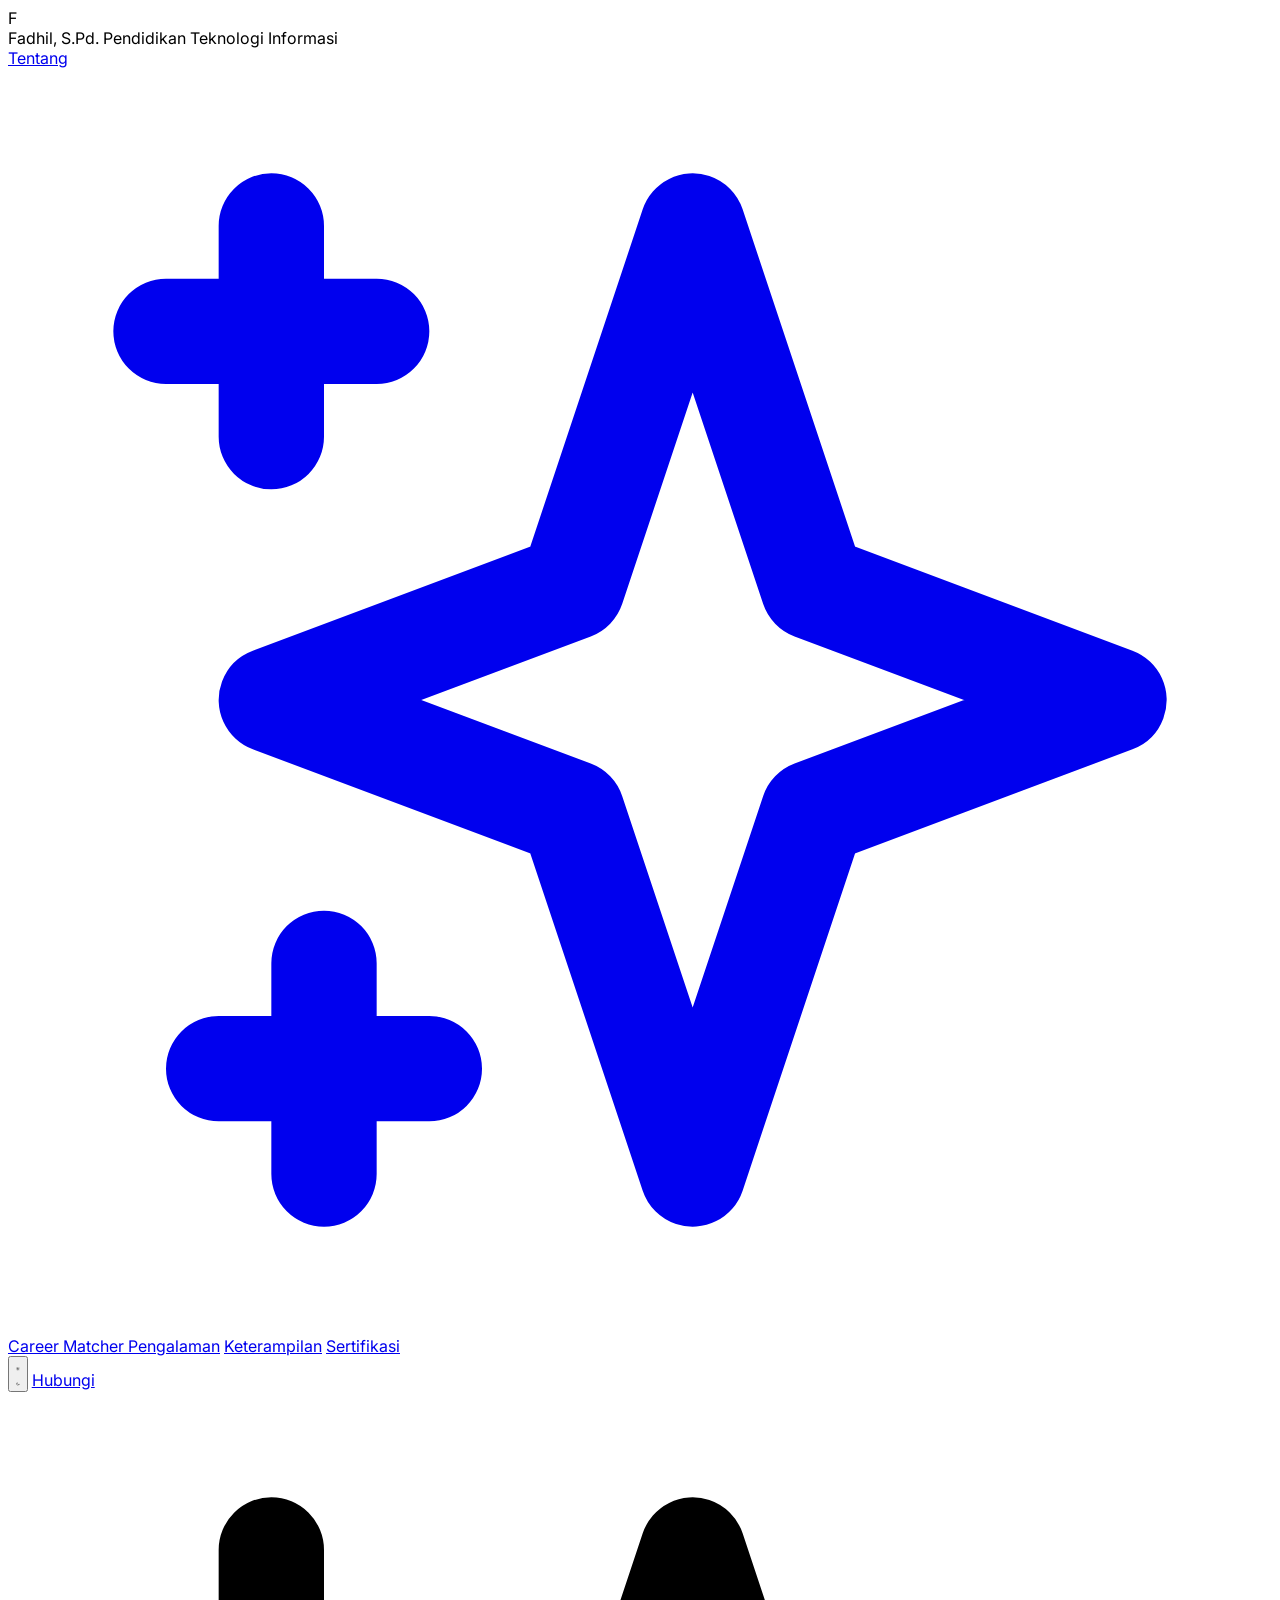
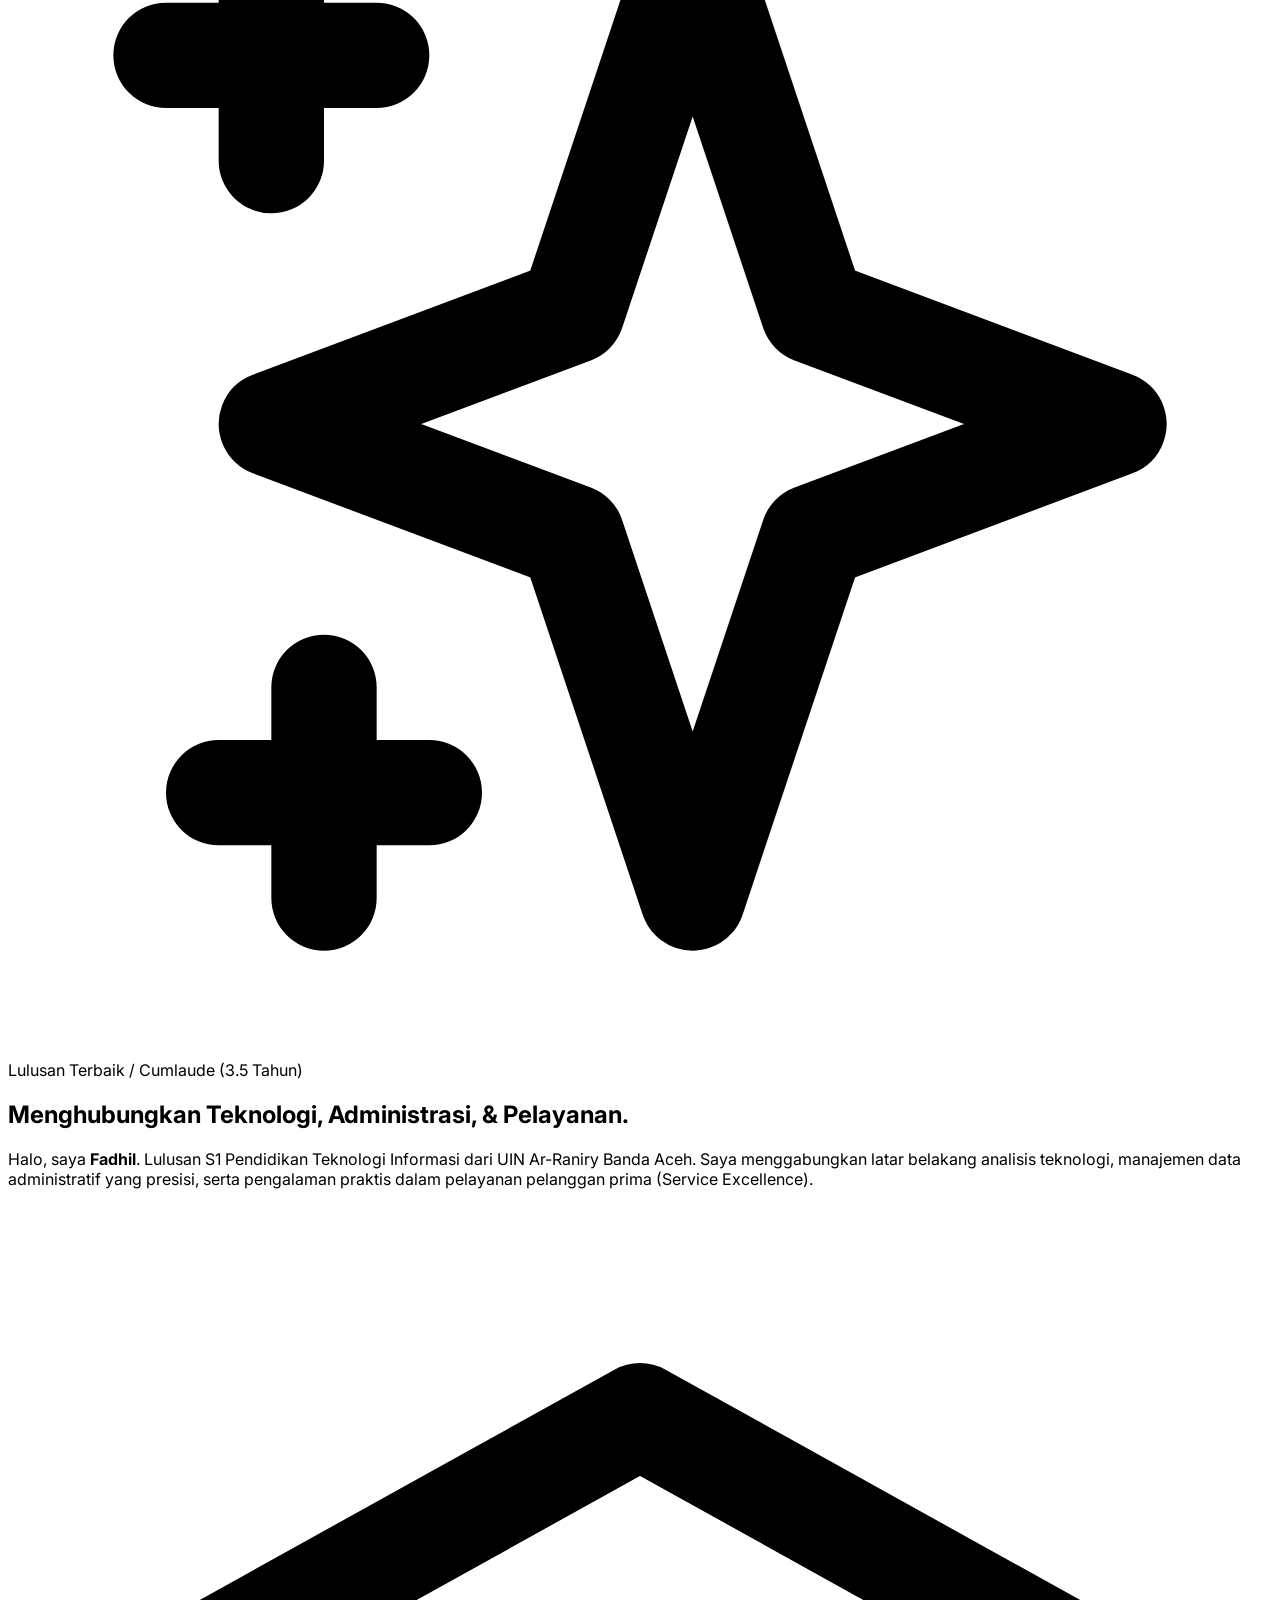
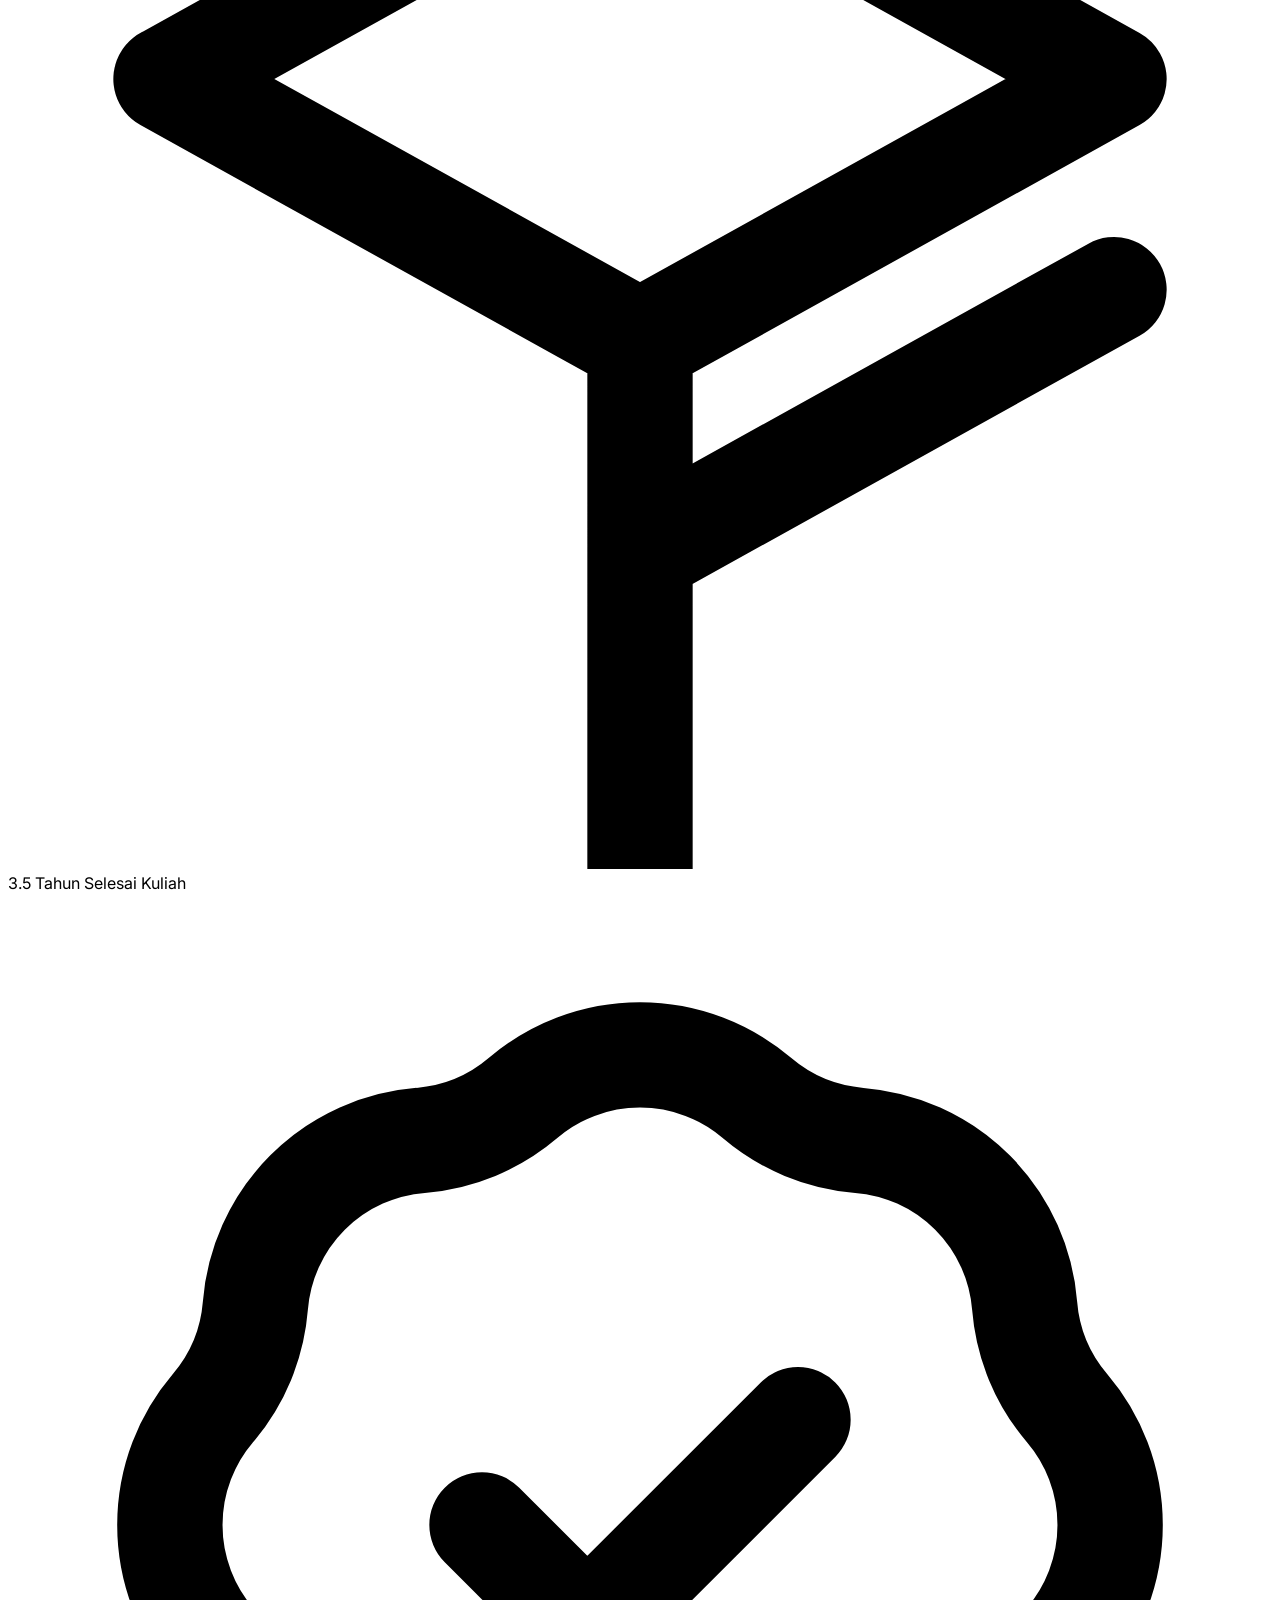
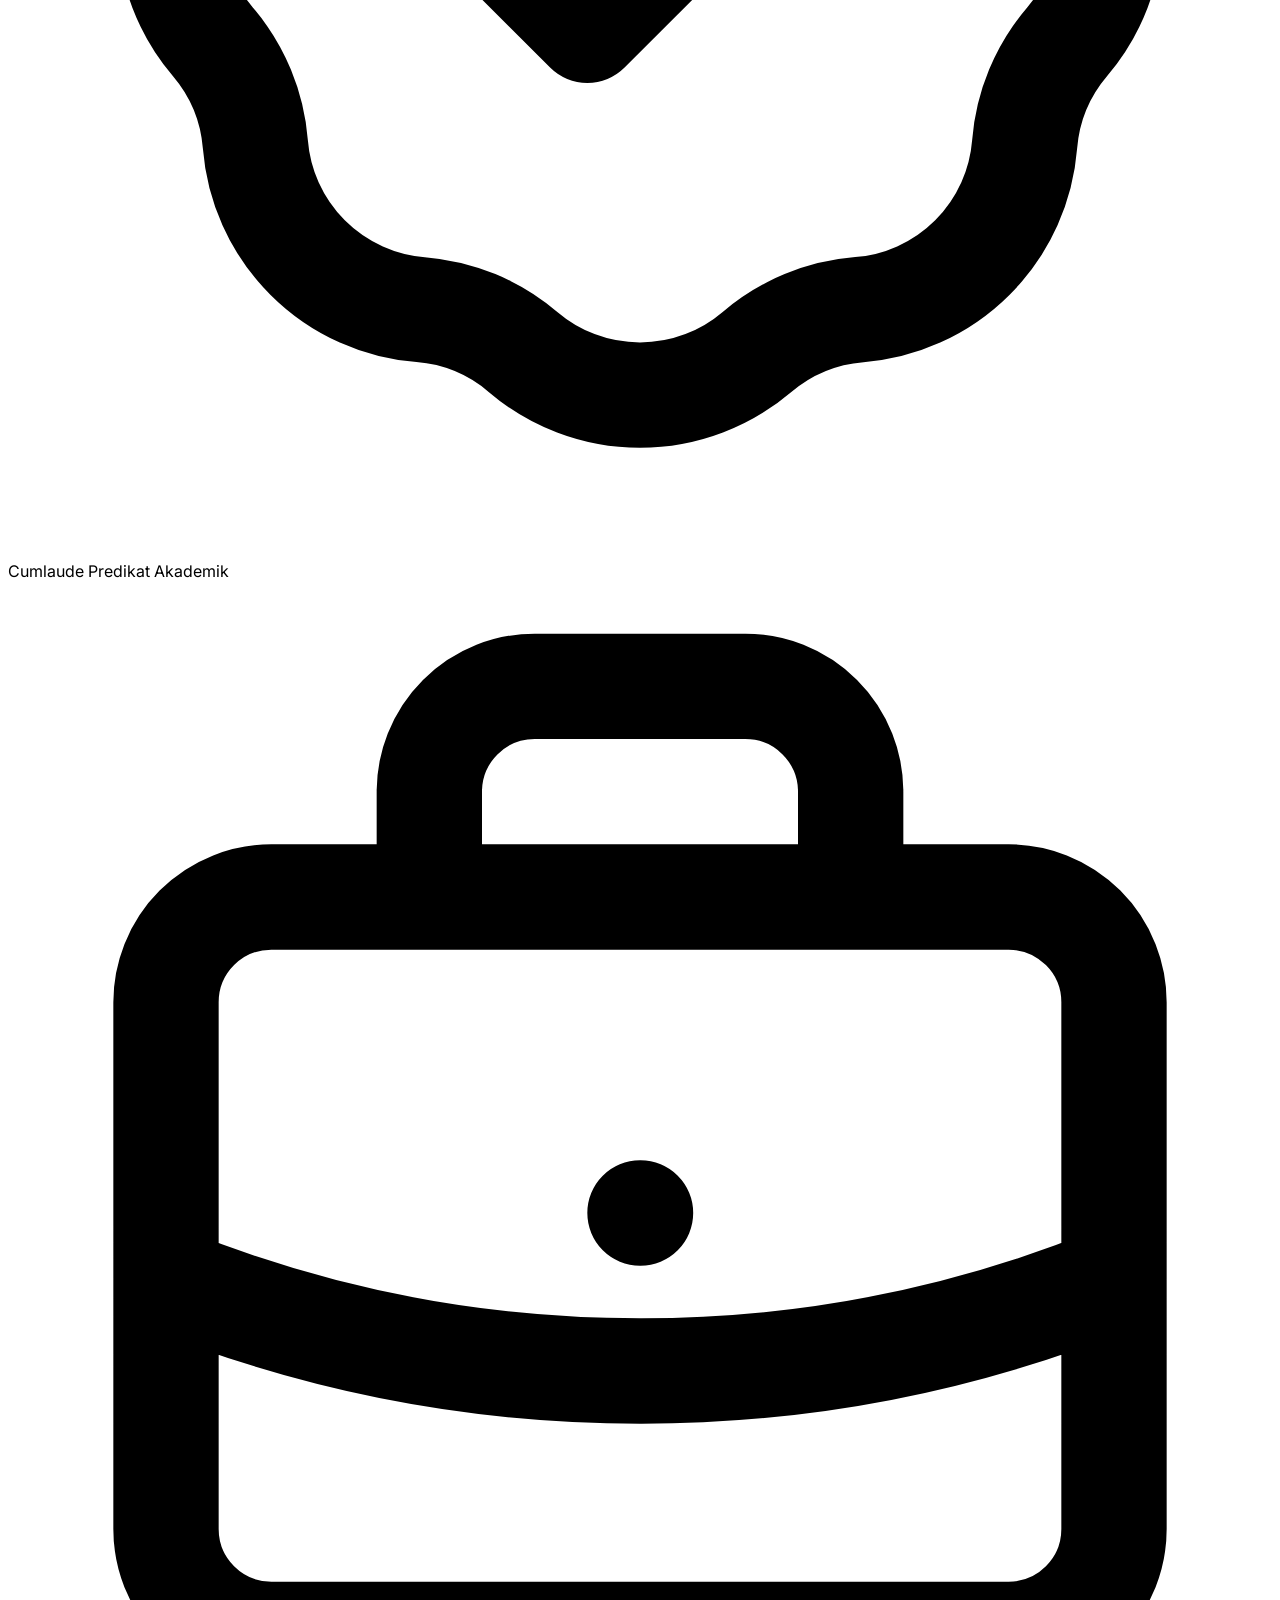
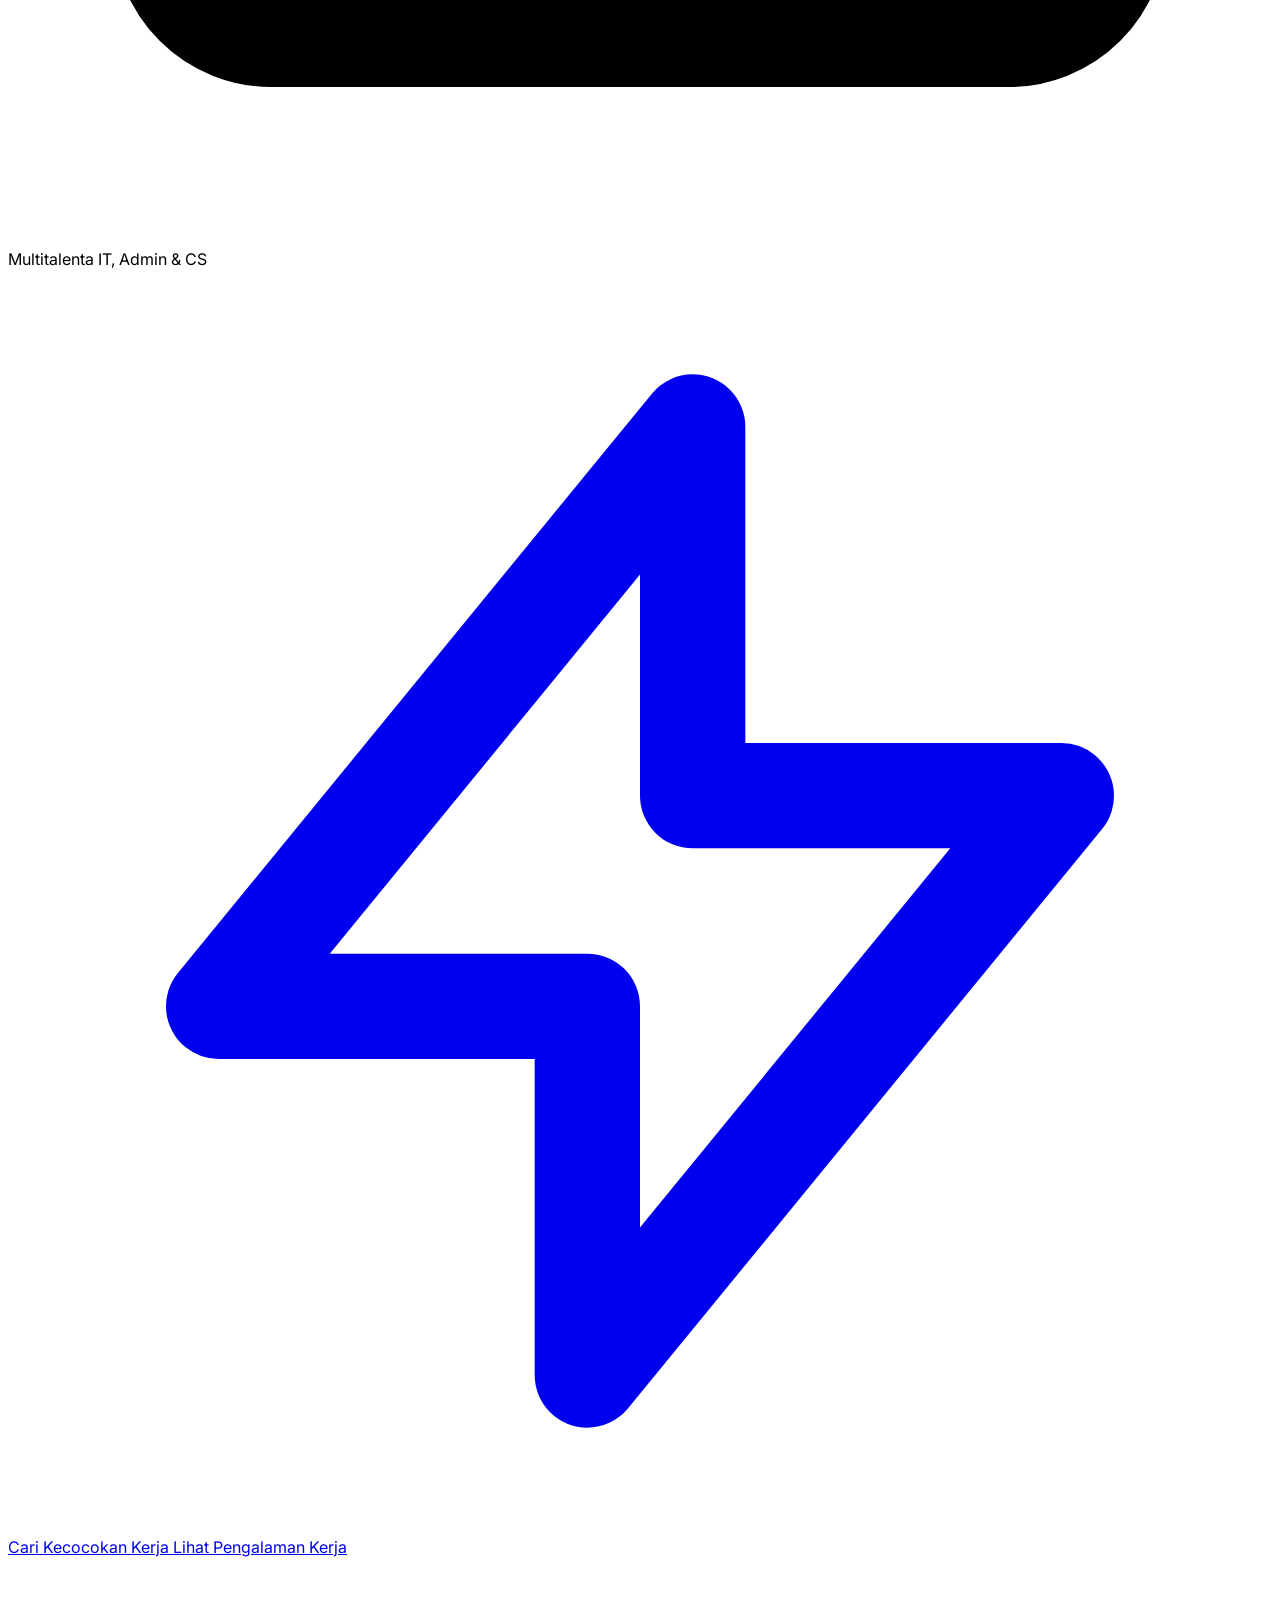
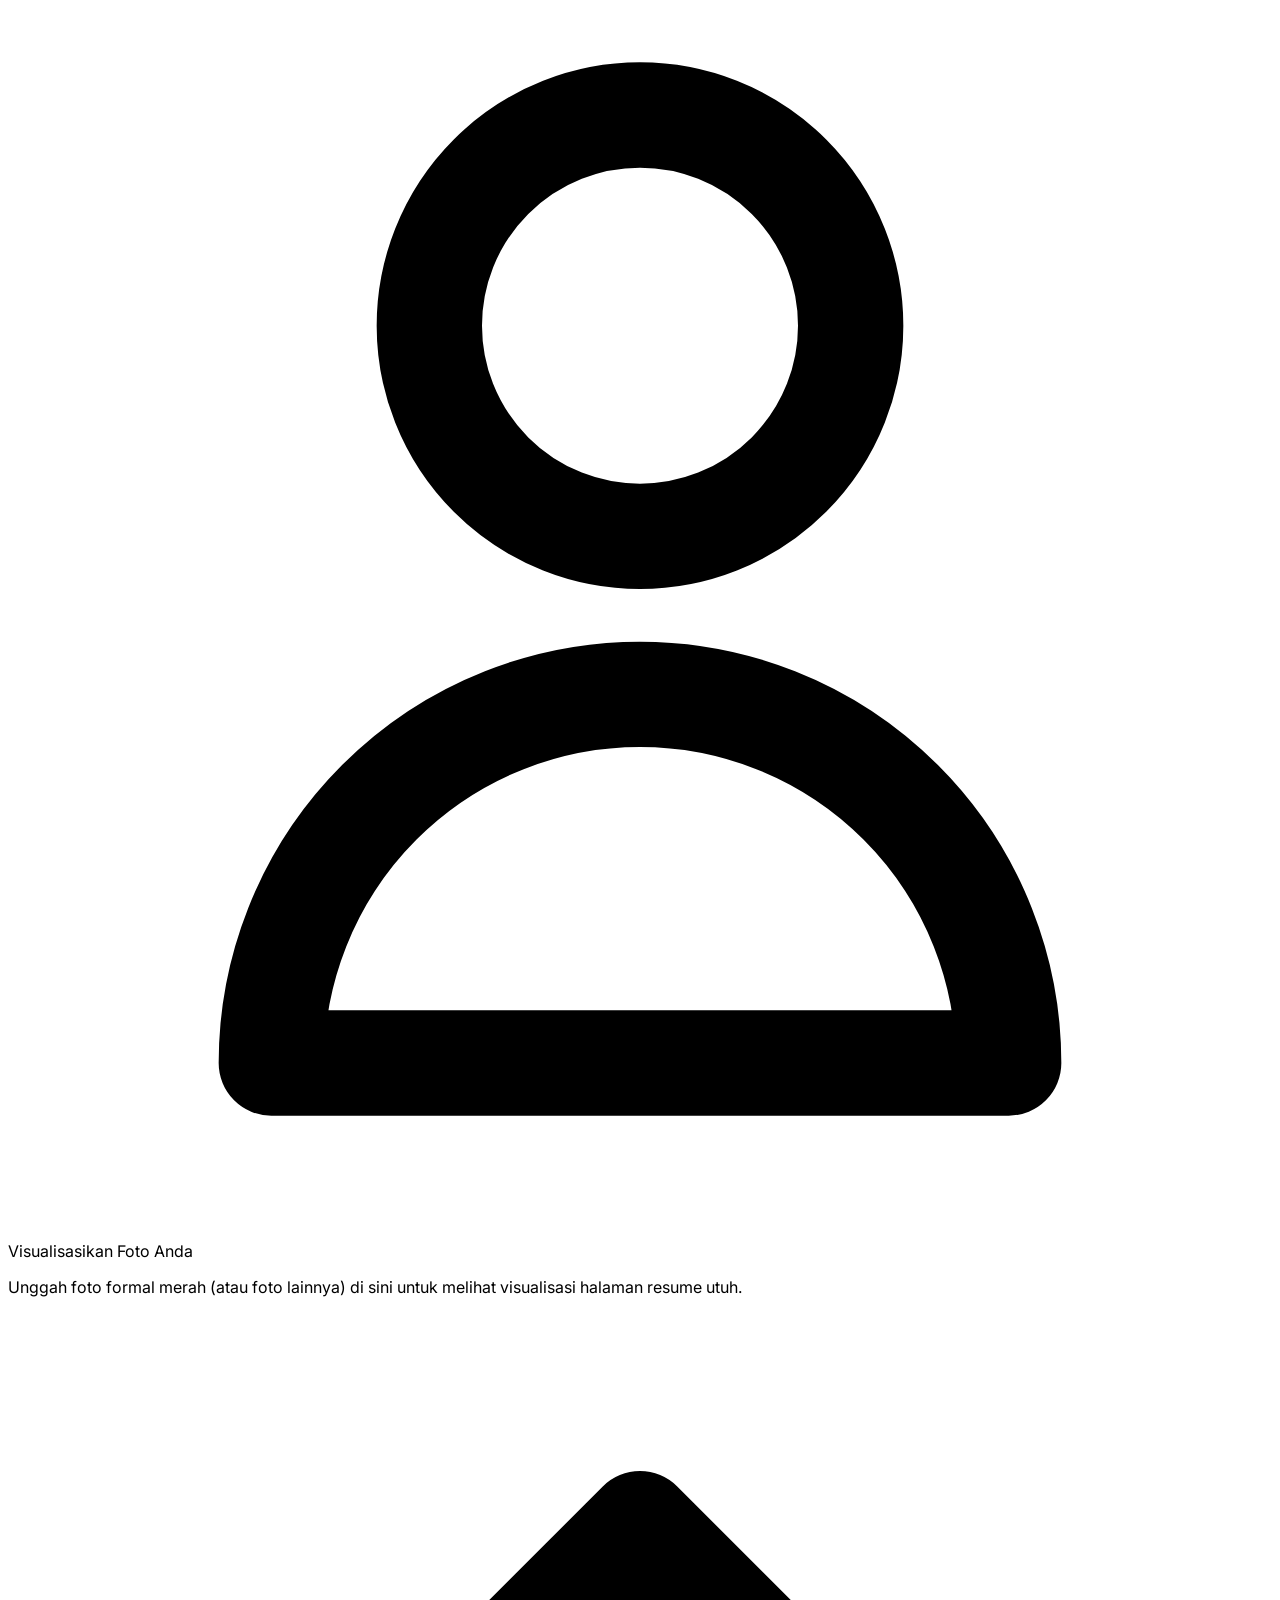
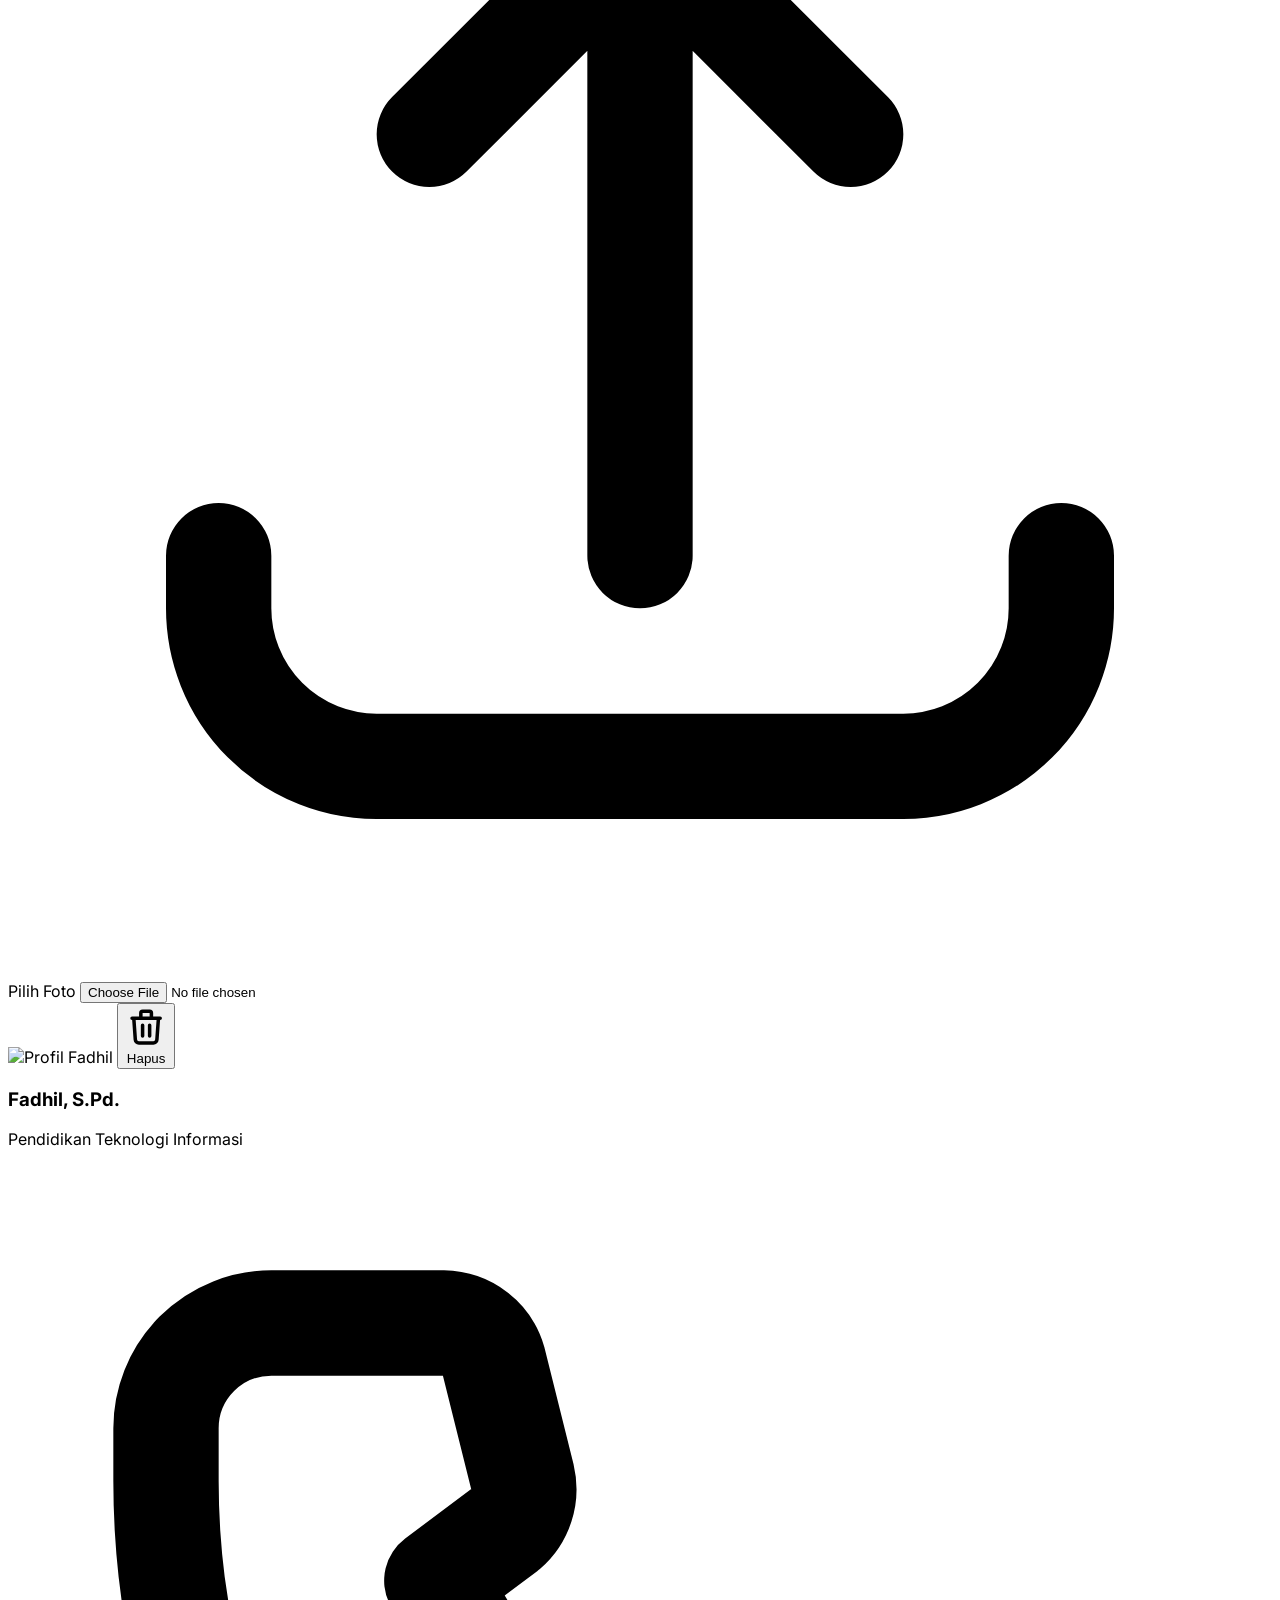
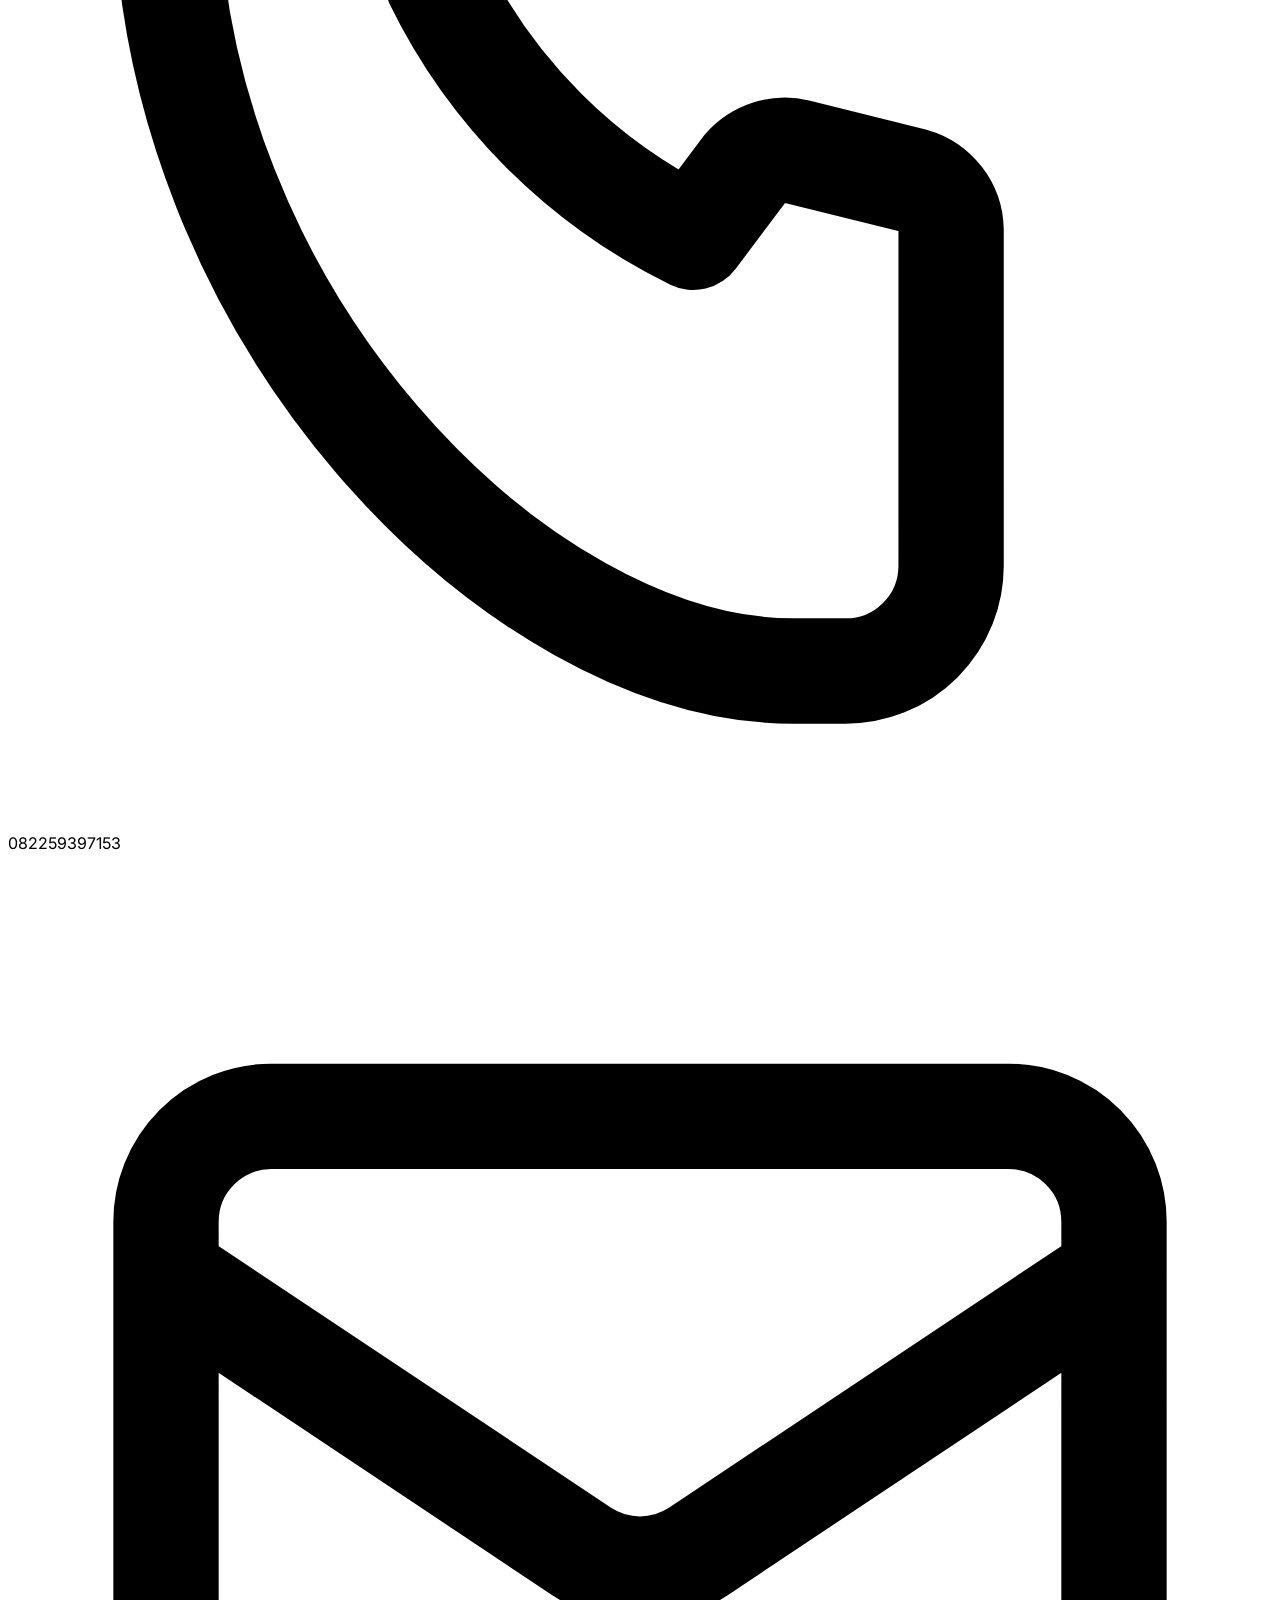
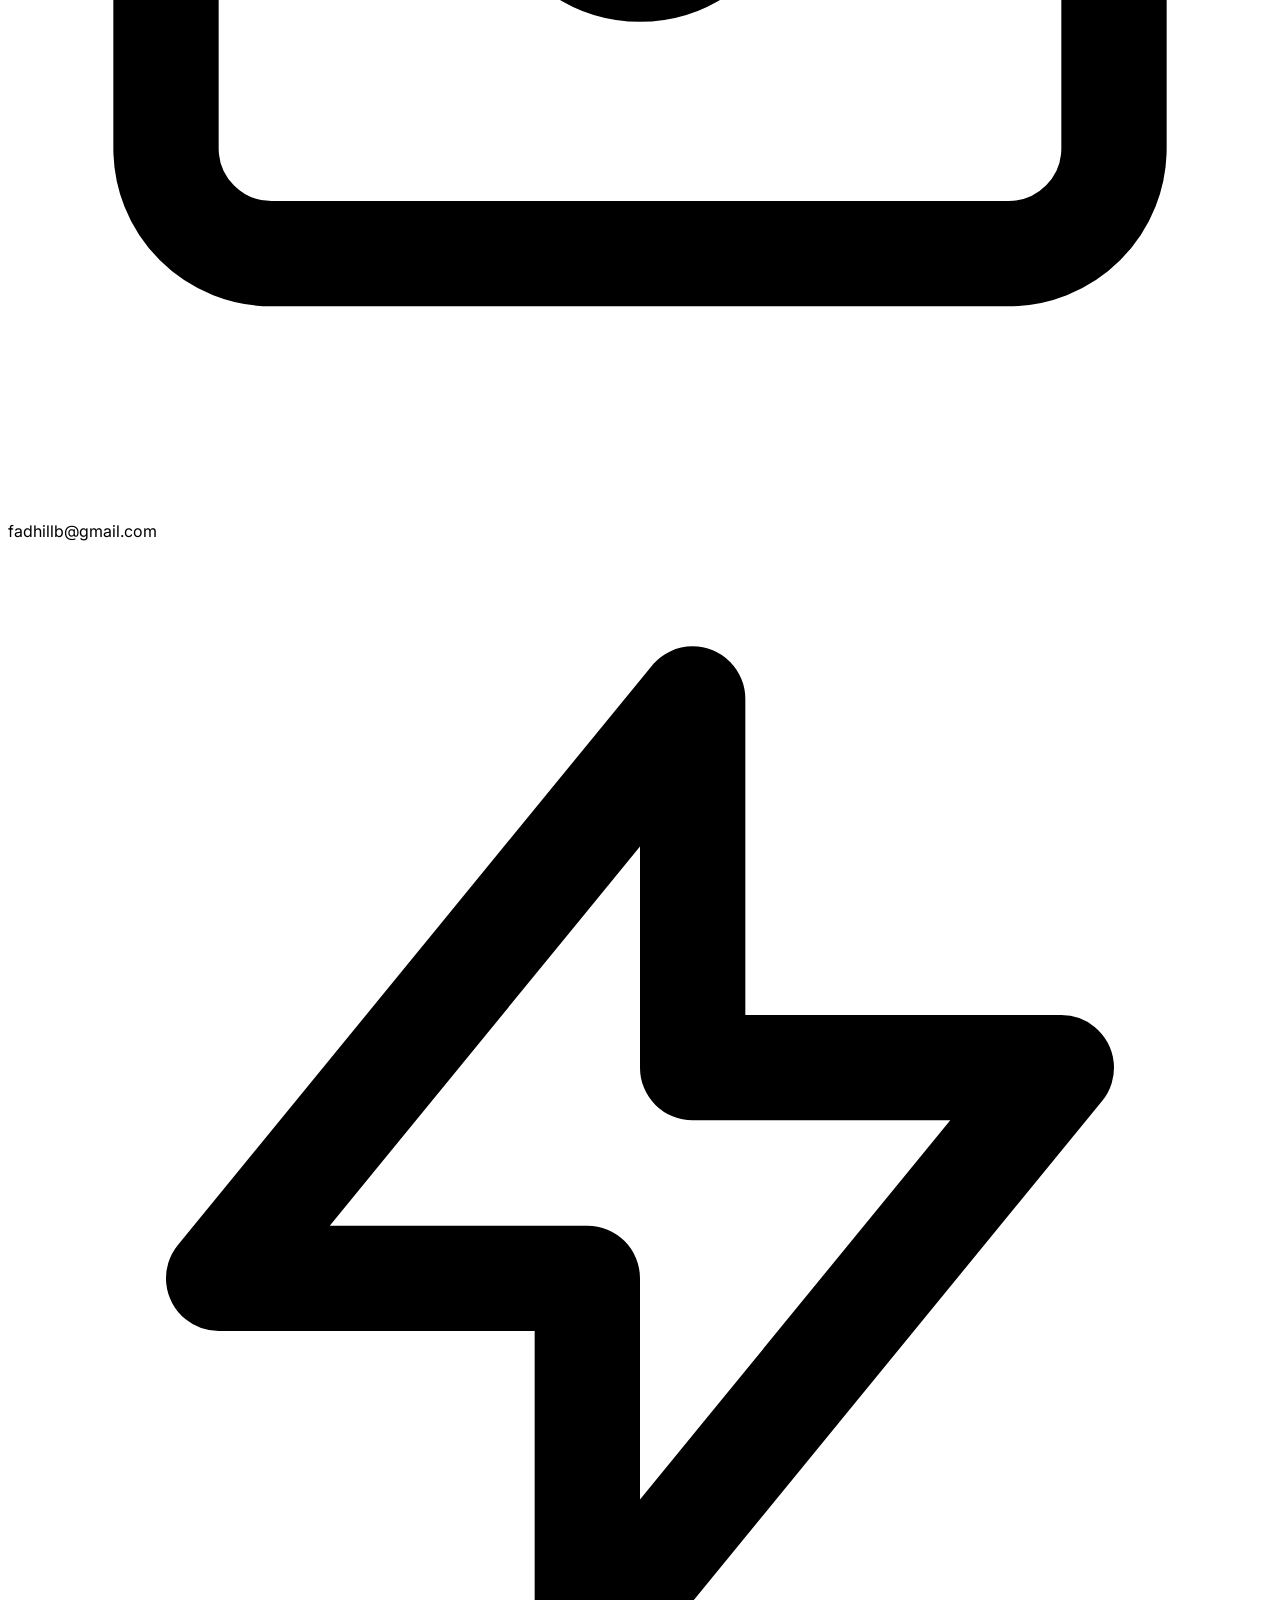
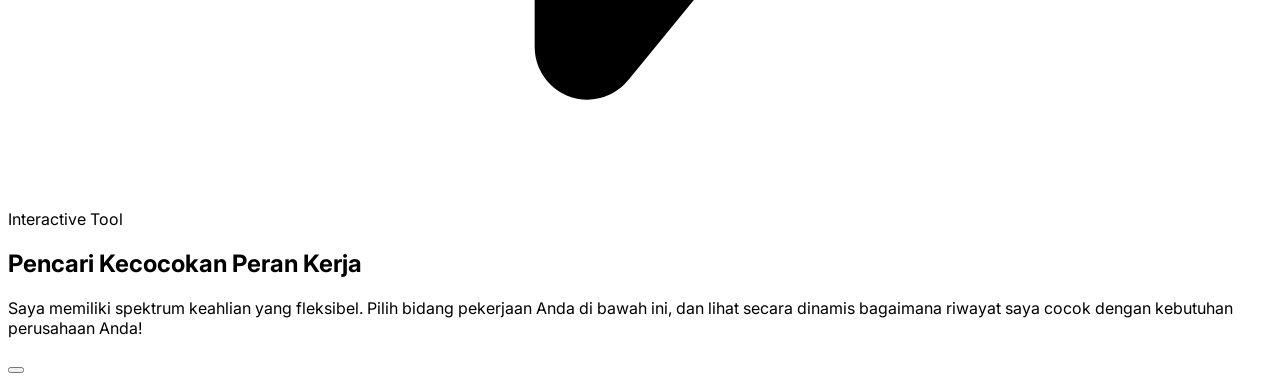
==== index.html @ 6639eee0 "Add files via upload" ====
<!DOCTYPE html>
<html lang="id" class="scroll-smooth dark">
<head>
    <meta charset="UTF-8">
    <meta name="viewport" content="width=device-width, initial-scale=1.0">
    <title>Portofolio Interaktif - Fadhil, S.Pd.</title>
    <!-- Tailwind CSS CDN -->
    <script src="https://cdn.tailwindcss.com"></script>
    <script>
        tailwind.config = {
            darkMode: 'class',
            theme: {
                extend: {
                    colors: {
                        brand: {
                            teal: '#14b8a6',
                            indigo: '#6366f1',
                            darkbg: '#020617',
                            lightbg: '#f8fafc'
                        }
                    },
                    fontFamily: {
                        sans: ['Inter', 'sans-serif']
                    }
                }
            }
        }
    </script>
    <!-- Google Fonts Inter -->
    <link rel="preconnect" href="https://fonts.googleapis.com">
    <link rel="preconnect" href="https://fonts.gstatic.com" crossorigin>
    <link href="https://fonts.googleapis.com/css2?family=Inter:wght@300;400;500;600;700;800;900&display=swap" rel="stylesheet">
    <style>
        body {
            font-family: 'Inter', sans-serif;
        }
        /* Glassmorphism custom classes */
        .glass-dark {
            background: rgba(15, 23, 42, 0.6);
            backdrop-filter: blur(12px);
            -webkit-backdrop-filter: blur(12px);
        }
        .glass-light {
            background: rgba(255, 255, 255, 0.7);
            backdrop-filter: blur(12px);
            -webkit-backdrop-filter: blur(12px);
        }
    </style>
</head>
<body class="bg-slate-950 text-slate-100 transition-colors duration-300 dark:bg-slate-950 dark:text-slate-100 light:bg-slate-50 light:text-slate-900">

    <!-- HEADER -->
    <header id="main-header" class="sticky top-0 z-50 backdrop-blur-md border-b transition-colors duration-300 bg-slate-950/80 border-slate-800 dark:bg-slate-950/80 dark:border-slate-800 light:bg-white/80 light:border-slate-200">
        <div class="max-w-6xl mx-auto px-4 py-4 flex justify-between items-center">
            <!-- Brand Logo -->
            <div class="flex items-center space-x-3">
                <div class="w-10 h-10 rounded-xl bg-gradient-to-tr from-teal-500 to-indigo-600 flex items-center justify-center text-white font-black text-xl shadow-lg shadow-teal-500/20">
                    F
                </div>
                <div>
                    <span class="font-bold text-lg tracking-wide block transition-colors duration-300 dark:text-white light:text-slate-900">Fadhil, S.Pd.</span>
                    <span class="text-xs text-teal-500 font-semibold tracking-wider uppercase block">Pendidikan Teknologi Informasi</span>
                </div>
            </div>
            
            <!-- Navigation Links -->
            <nav class="hidden md:flex space-x-8 text-sm font-medium">
                <a href="#about" class="hover:text-teal-500 transition-colors dark:text-slate-300 light:text-slate-650">Tentang</a>
                <a href="#role-matcher" class="hover:text-teal-500 transition-colors flex items-center gap-1 dark:text-slate-300 light:text-slate-650">
                    <svg class="w-4 h-4 text-teal-400" fill="none" stroke="currentColor" viewBox="0 0 24 24"><path stroke-linecap="round" stroke-linejoin="round" stroke-width="2" d="M5 3v4M3 5h4M6 17v4m-2-2h4m5-16l2.286 6.857L21 12l-5.714 2.143L13 21l-2.286-6.857L5 12l5.714-2.143L13 3z"></path></svg>
                    Career Matcher
                </a>
                <a href="#experience" class="hover:text-teal-500 transition-colors dark:text-slate-300 light:text-slate-650">Pengalaman</a>
                <a href="#skills" class="hover:text-teal-500 transition-colors dark:text-slate-300 light:text-slate-650">Keterampilan</a>
                <a href="#certifications" class="hover:text-teal-500 transition-colors dark:text-slate-300 light:text-slate-650">Sertifikasi</a>
            </nav>

            <!-- Quick Action & Theme Switcher -->
            <div class="flex items-center space-x-3">
                <!-- Theme Toggle Button -->
                <button 
                    id="theme-toggle" 
                    class="p-2.5 rounded-xl border transition-all bg-slate-900 border-slate-800 text-yellow-400 hover:bg-slate-800 dark:bg-slate-900 dark:border-slate-800 dark:text-yellow-400 dark:hover:bg-slate-800 light:bg-slate-100 light:border-slate-200 light:text-indigo-600 light:hover:bg-slate-200"
                    title="Ganti Tema"
                    onclick="toggleTheme()"
                >
                    <!-- Sun Icon (Active in Dark Mode) -->
                    <svg id="sun-icon" class="w-5 h-5 block" fill="none" stroke="currentColor" viewBox="0 0 24 24"><path stroke-linecap="round" stroke-linejoin="round" stroke-width="2" d="M12 3v1m0 16v1m9-9h-1M4 12H3m15.364-6.364l-.707.707M6.343 17.657l-.707.707m12.728 0l-.707-.707M6.343 6.343l-.707-.707M12 8a4 4 0 100 8 4 4 0 000-8z"></path></svg>
                    <!-- Moon Icon (Active in Light Mode) -->
                    <svg id="moon-icon" class="w-5 h-5 hidden" fill="none" stroke="currentColor" viewBox="0 0 24 24"><path stroke-linecap="round" stroke-linejoin="round" stroke-width="2" d="M20.354 15.354A9 9 0 018.646 3.646 9.003 9.003 0 0012 21a9.003 9.003 0 008.354-5.646z"></path></svg>
                </button>
                
                <a 
                    href="#contact" 
                    class="bg-gradient-to-r from-teal-500 to-indigo-600 hover:from-teal-600 hover:to-indigo-700 text-white font-semibold text-sm px-4 py-2.5 rounded-xl shadow-md transition-all hover:shadow-lg hover:shadow-teal-500/10"
                >
                    Hubungi
                </a>
            </div>
        </div>
    </header>

    <!-- HERO SECTION -->
    <section id="about" class="relative pt-12 pb-20 px-4 overflow-hidden">
        <!-- Decorative Glow Backgrounds -->
        <div class="absolute top-1/4 left-1/12 w-96 h-96 bg-teal-500/10 rounded-full filter blur-[100px] pointer-events-none"></div>
        <div class="absolute bottom-1/4 right-1/12 w-96 h-96 bg-indigo-500/10 rounded-full filter blur-[100px] pointer-events-none"></div>

        <div class="max-w-6xl mx-auto grid grid-cols-1 lg:grid-cols-12 gap-12 items-center">
            
            <!-- Hero Left Content -->
            <div class="lg:col-span-7 space-y-6">
                <div class="inline-flex items-center gap-2 px-3 py-1.5 rounded-full text-xs font-semibold tracking-wider uppercase bg-teal-500/10 text-teal-400 border border-teal-500/20">
                    <svg class="w-3.5 h-3.5" fill="none" stroke="currentColor" viewBox="0 0 24 24"><path stroke-linecap="round" stroke-linejoin="round" stroke-width="2" d="M5 3v4M3 5h4M6 17v4m-2-2h4m5-16l2.286 6.857L21 12l-5.714 2.143L13 21l-2.286-6.857L5 12l5.714-2.143L13 3z"></path></svg>
                    Lulusan Terbaik / Cumlaude (3.5 Tahun)
                </div>
                
                <h1 class="text-4xl md:text-5xl lg:text-6xl font-extrabold tracking-tight leading-tight transition-colors duration-300 dark:text-white light:text-slate-900">
                    Menghubungkan <span class="bg-gradient-to-r from-teal-400 to-indigo-500 bg-clip-text text-transparent font-black">Teknologi</span>, Administrasi, & Pelayanan.
                </h1>
                
                <p id="hero-paragraph" class="text-base md:text-lg text-slate-400 transition-colors duration-300 dark:text-slate-400 light:text-slate-600 leading-relaxed max-w-2xl">
                    Halo, saya <strong>Fadhil</strong>. Lulusan S1 Pendidikan Teknologi Informasi dari UIN Ar-Raniry Banda Aceh. 
                    Saya menggabungkan latar belakang analisis teknologi, manajemen data administratif yang presisi, 
                    serta pengalaman praktis dalam pelayanan pelanggan prima (Service Excellence).
                </p>

                <!-- Quick Badges Grid -->
                <div class="grid grid-cols-2 sm:grid-cols-3 gap-4 pt-4">
                    <div class="p-3.5 rounded-xl border flex items-center space-x-3 bg-slate-900/50 border-slate-800 dark:bg-slate-900/50 dark:border-slate-800 light:bg-white light:border-slate-100 light:shadow-sm">
                        <div class="text-teal-400 flex-shrink-0">
                            <svg class="w-8 h-8" fill="none" stroke="currentColor" viewBox="0 0 24 24"><path stroke-linecap="round" stroke-linejoin="round" stroke-width="2" d="M12 14l9-5-9-5-9 5 9 5zm0 0l9-5-9-5-9 5 9 5zm0 0v6m0-6L3 9m9 9l9-5m-9 5v6"></path></svg>
                        </div>
                        <div>
                            <span class="block font-bold text-sm transition-colors duration-300 dark:text-white light:text-slate-800">3.5 Tahun</span>
                            <span class="text-xs text-slate-500">Selesai Kuliah</span>
                        </div>
                    </div>
                    <div class="p-3.5 rounded-xl border flex items-center space-x-3 bg-slate-900/50 border-slate-800 dark:bg-slate-900/50 dark:border-slate-800 light:bg-white light:border-slate-100 light:shadow-sm">
                        <div class="text-indigo-400 flex-shrink-0">
                            <svg class="w-8 h-8" fill="none" stroke="currentColor" viewBox="0 0 24 24"><path stroke-linecap="round" stroke-linejoin="round" stroke-width="2" d="M9 12l2 2 4-4M7.835 4.697a3.42 3.42 0 001.946-.806 3.42 3.42 0 014.438 0 3.42 3.42 0 001.946.806 3.42 3.42 0 013.138 3.138 3.42 3.42 0 00.806 1.946 3.42 3.42 0 010 4.438 3.42 3.42 0 00-.806 1.946 3.42 3.42 0 01-3.138 3.138 3.42 3.42 0 00-1.946.806 3.42 3.42 0 01-4.438 0 3.42 3.42 0 00-1.946-.806 3.42 3.42 0 01-3.138-3.138 3.42 3.42 0 00-.806-1.946 3.42 3.42 0 010-4.438 3.42 3.42 0 00.806-1.946 3.42 3.42 0 013.138-3.138z"></path></svg>
                        </div>
                        <div>
                            <span class="block font-bold text-sm transition-colors duration-300 dark:text-white light:text-slate-800">Cumlaude</span>
                            <span class="text-xs text-slate-500">Predikat Akademik</span>
                        </div>
                    </div>
                    <div class="p-3.5 rounded-xl border flex items-center space-x-3 col-span-2 sm:col-span-1 bg-slate-900/50 border-slate-800 dark:bg-slate-900/50 dark:border-slate-800 light:bg-white light:border-slate-100 light:shadow-sm">
                        <div class="text-amber-400 flex-shrink-0">
                            <svg class="w-8 h-8" fill="none" stroke="currentColor" viewBox="0 0 24 24"><path stroke-linecap="round" stroke-linejoin="round" stroke-width="2" d="M21 13.255A23.931 23.931 0 0112 15c-3.183 0-6.22-.62-9-1.745M16 6V4a2 2 0 00-2-2h-4a2 2 0 00-2 2v2m4 6h.01M5 20h14a2 2 0 002-2V8a2 2 0 00-2-2H5a2 2 0 00-2 2v10a2 2 0 002 2z"></path></svg>
                        </div>
                        <div>
                            <span class="block font-bold text-sm transition-colors duration-300 dark:text-white light:text-slate-800">Multitalenta</span>
                            <span class="text-xs text-slate-500">IT, Admin & CS</span>
                        </div>
                    </div>
                </div>

                <!-- Call to Actions -->
                <div class="flex flex-col sm:flex-row gap-4 pt-4">
                    <a 
                        href="#role-matcher" 
                        class="px-6 py-3.5 rounded-xl font-bold text-center text-white bg-gradient-to-r from-teal-500 to-indigo-600 hover:from-teal-600 hover:to-indigo-700 transition-all transform hover:-translate-y-0.5 shadow-lg shadow-teal-500/10 flex items-center justify-center gap-2"
                    >
                        <svg class="w-5 h-5" fill="none" stroke="currentColor" viewBox="0 0 24 24"><path stroke-linecap="round" stroke-linejoin="round" stroke-width="2" d="M13 10V3L4 14h7v7l9-11h-7z"></path></svg>
                        Cari Kecocokan Kerja
                    </a>
                    <a 
                        href="#experience" 
                        class="px-6 py-3.5 rounded-xl font-bold text-center border transition-all hover:-translate-y-0.5 flex items-center justify-center gap-2 bg-slate-900 border-slate-800 text-slate-100 hover:bg-slate-800 dark:bg-slate-900 dark:border-slate-800 dark:text-slate-100 dark:hover:bg-slate-800 light:bg-white light:border-slate-200 light:text-slate-800 light:hover:bg-slate-50 light:shadow-sm"
                    >
                        Lihat Pengalaman Kerja
                    </a>
                </div>
            </div>

            <!-- Hero Right Content: Visual Photo Card with Interactive Uploader -->
            <div class="lg:col-span-5 flex justify-center">
                <div class="relative p-6 rounded-3xl border w-full max-w-sm transition-all bg-slate-900/70 border-slate-800 dark:bg-slate-900/70 dark:border-slate-800 light:bg-white light:border-slate-200 light:shadow-xl">
                    
                    <!-- Interactive Photo Area -->
                    <div id="photo-box" class="relative aspect-[3/4] w-full rounded-2xl overflow-hidden flex flex-col items-center justify-center border-2 border-dashed bg-slate-950 border-slate-800 dark:bg-slate-950 dark:border-slate-800 light:bg-slate-50 light:border-slate-300">
                        
                        <!-- Upload Placeholder Mode -->
                        <div id="upload-placeholder" class="p-6 text-center space-y-4">
                            <div class="w-16 h-16 rounded-full bg-teal-500/10 text-teal-400 mx-auto flex items-center justify-center">
                                <svg class="w-8 h-8" fill="none" stroke="currentColor" viewBox="0 0 24 24"><path stroke-linecap="round" stroke-linejoin="round" stroke-width="2" d="M16 7a4 4 0 11-8 0 4 4 0 018 0zM12 14a7 7 0 00-7 7h14a7 7 0 00-7-7z"></path></svg>
                            </div>
                            <div>
                                <p class="font-bold text-sm transition-colors duration-300 dark:text-white light:text-slate-800">Visualisasikan Foto Anda</p>
                                <p class="text-xs text-slate-500 mt-1 leading-relaxed">Unggah foto formal merah (atau foto lainnya) di sini untuk melihat visualisasi halaman resume utuh.</p>
                            </div>
                            <label class="inline-flex items-center gap-2 px-3.5 py-2 rounded-xl bg-teal-500 hover:bg-teal-600 text-white text-xs font-semibold cursor-pointer transition-colors shadow-md">
                                <svg class="w-3.5 h-3.5" fill="none" stroke="currentColor" viewBox="0 0 24 24"><path stroke-linecap="round" stroke-linejoin="round" stroke-width="2" d="M4 16v1a3 3 0 003 3h10a3 3 0 003-3v-1m-4-8l-4-4m0 0L8 8m4-4v12"></path></svg>
                                Pilih Foto
                                <input type="file" id="profile-input" accept="image/*" class="hidden" onchange="handleImageUpload(event)">
                            </label>
                        </div>

                        <!-- Active Image Container (initially hidden) -->
                        <div id="image-wrapper" class="hidden w-full h-full relative">
                            <img id="profile-img-preview" src="#" alt="Profil Fadhil" class="w-full h-full object-cover">
                            <button 
                                onclick="removeProfileImage()"
                                class="absolute bottom-3 right-3 px-3 py-1.5 rounded-lg bg-red-500 hover:bg-red-600 text-white text-xs font-bold transition-all shadow-md flex items-center gap-1"
                            >
                                <svg class="w-3.5 h-3.5" fill="none" stroke="currentColor" viewBox="0 0 24 24"><path stroke-linecap="round" stroke-linejoin="round" stroke-width="2" d="M19 7l-.867 12.142A2 2 0 0116.138 21H7.862a2 2 0 01-1.995-1.858L5 7m5 4v6m4-6v6m1-10V4a1 1 0 00-1-1h-4a1 1 0 00-1 1v3M4 7h16"></path></svg>
                                Hapus
                            </button>
                        </div>
                    </div>

                    <!-- Profile Card Footer Info -->
                    <div class="mt-5 text-center space-y-1">
                        <h3 class="font-extrabold text-xl transition-colors duration-300 dark:text-white light:text-slate-900">Fadhil, S.Pd.</h3>
                        <p class="text-xs text-teal-500 font-semibold tracking-wider uppercase">Pendidikan Teknologi Informasi</p>
                        <div class="flex justify-center gap-4 text-xs text-slate-500 pt-3 border-t border-slate-800/20 mt-3 dark:border-slate-800/40 light:border-slate-200">
                            <span class="flex items-center gap-1 font-medium hover:text-teal-400 transition-colors">
                                <svg class="w-3 h-3 text-teal-500" fill="none" stroke="currentColor" viewBox="0 0 24 24"><path stroke-linecap="round" stroke-linejoin="round" stroke-width="2" d="M3 5a2 2 0 012-2h3.28a1 1 0 01.94.725l.548 2.2a1 1 0 01-.321.988l-1.305.98a10.582 10.582 0 004.872 4.872l.98-1.305a1 1 0 01.988-.321l2.2.548a1 1 0 01.725.94V19a2 2 0 01-2 2h-1C9.716 21 3 14.284 3 6V5z"></path></svg>
                                082259397153
                            </span>
                            <span class="flex items-center gap-1 font-medium hover:text-teal-400 transition-colors">
                                <svg class="w-3 h-3 text-teal-500" fill="none" stroke="currentColor" viewBox="0 0 24 24"><path stroke-linecap="round" stroke-linejoin="round" stroke-width="2" d="M3 8l7.89 5.26a2 2 0 002.22 0L21 8M5 19h14a2 2 0 002-2V7a2 2 0 00-2-2H5a2 2 0 00-2 2v10a2 2 0 002 2z"></path></svg>
                                fadhillb@gmail.com
                            </span>
                        </div>
                    </div>
                </div>
            </div>

        </div>
    </section>

    <!-- INTERACTIVE SECTION: CAREER PATHWAY MATCHER -->
    <section id="role-matcher" class="py-16 px-4 border-y bg-slate-900/40 border-slate-900 dark:bg-slate-900/40 dark:border-slate-900 light:bg-slate-100 light:border-slate-200">
        <div class="max-w-6xl mx-auto space-y-8">
          
            <div class="text-center max-w-2xl mx-auto space-y-3">
                <div class="inline-flex items-center gap-2 px-3 py-1 rounded-full text-xs font-bold bg-indigo-500/10 text-indigo-400 border border-indigo-500/20 uppercase">
                    <svg class="w-3.5 h-3.5" fill="none" stroke="currentColor" viewBox="0 0 24 24"><path stroke-linecap="round" stroke-linejoin="round" stroke-width="2" d="M13 10V3L4 14h7v7l9-11h-7z"></path></svg>
                    Interactive Tool
                </div>
                <h2 class="text-3xl font-extrabold tracking-tight transition-colors duration-300 dark:text-white light:text-slate-900">Pencari Kecocokan Peran Kerja</h2>
                <p class="text-sm text-slate-400 transition-colors duration-300 dark:text-slate-400 light:text-slate-600">
                    Saya memiliki spektrum keahlian yang fleksibel. Pilih bidang pekerjaan Anda di bawah ini, dan lihat secara dinamis bagaimana riwayat saya cocok dengan kebutuhan perusahaan Anda!
                </p>
            </div>

            <!-- Role Filter Tabs -->
            <div class="flex flex-wrap justify-center gap-3">
                <button 
                    onclick="filterRole('all')" 
                    id="btn-filter-all"
                    class="filter-tab flex items-center gap-2 px-5 py-3 rounded-2xl text-sm font-bold border transition-all bg-gradient-to-r from-teal-500 to-indigo-600 text-white border-transparent shadow-lg shadow-teal-500/10 scale-[1.02]"
                >
                    <svg class="w-4 h-4" fill="none" stroke="currentColor" viewBox="0
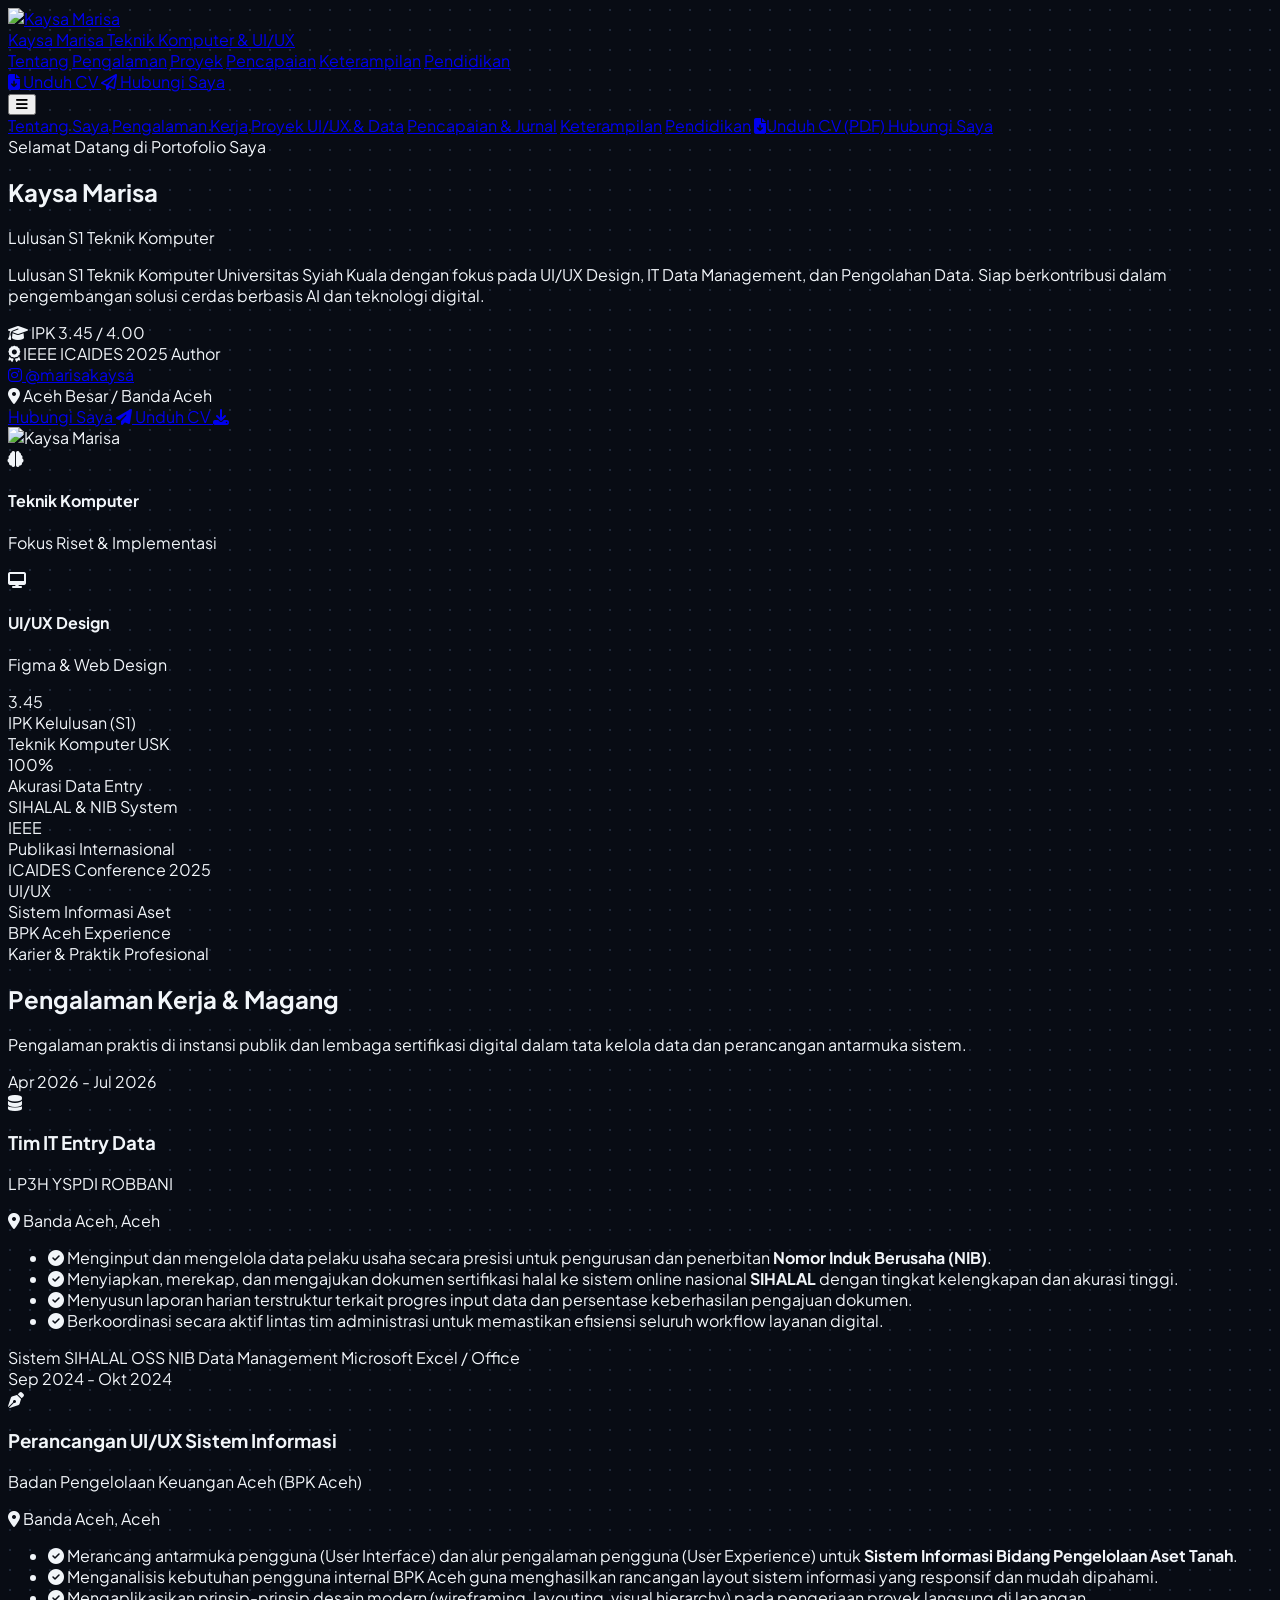
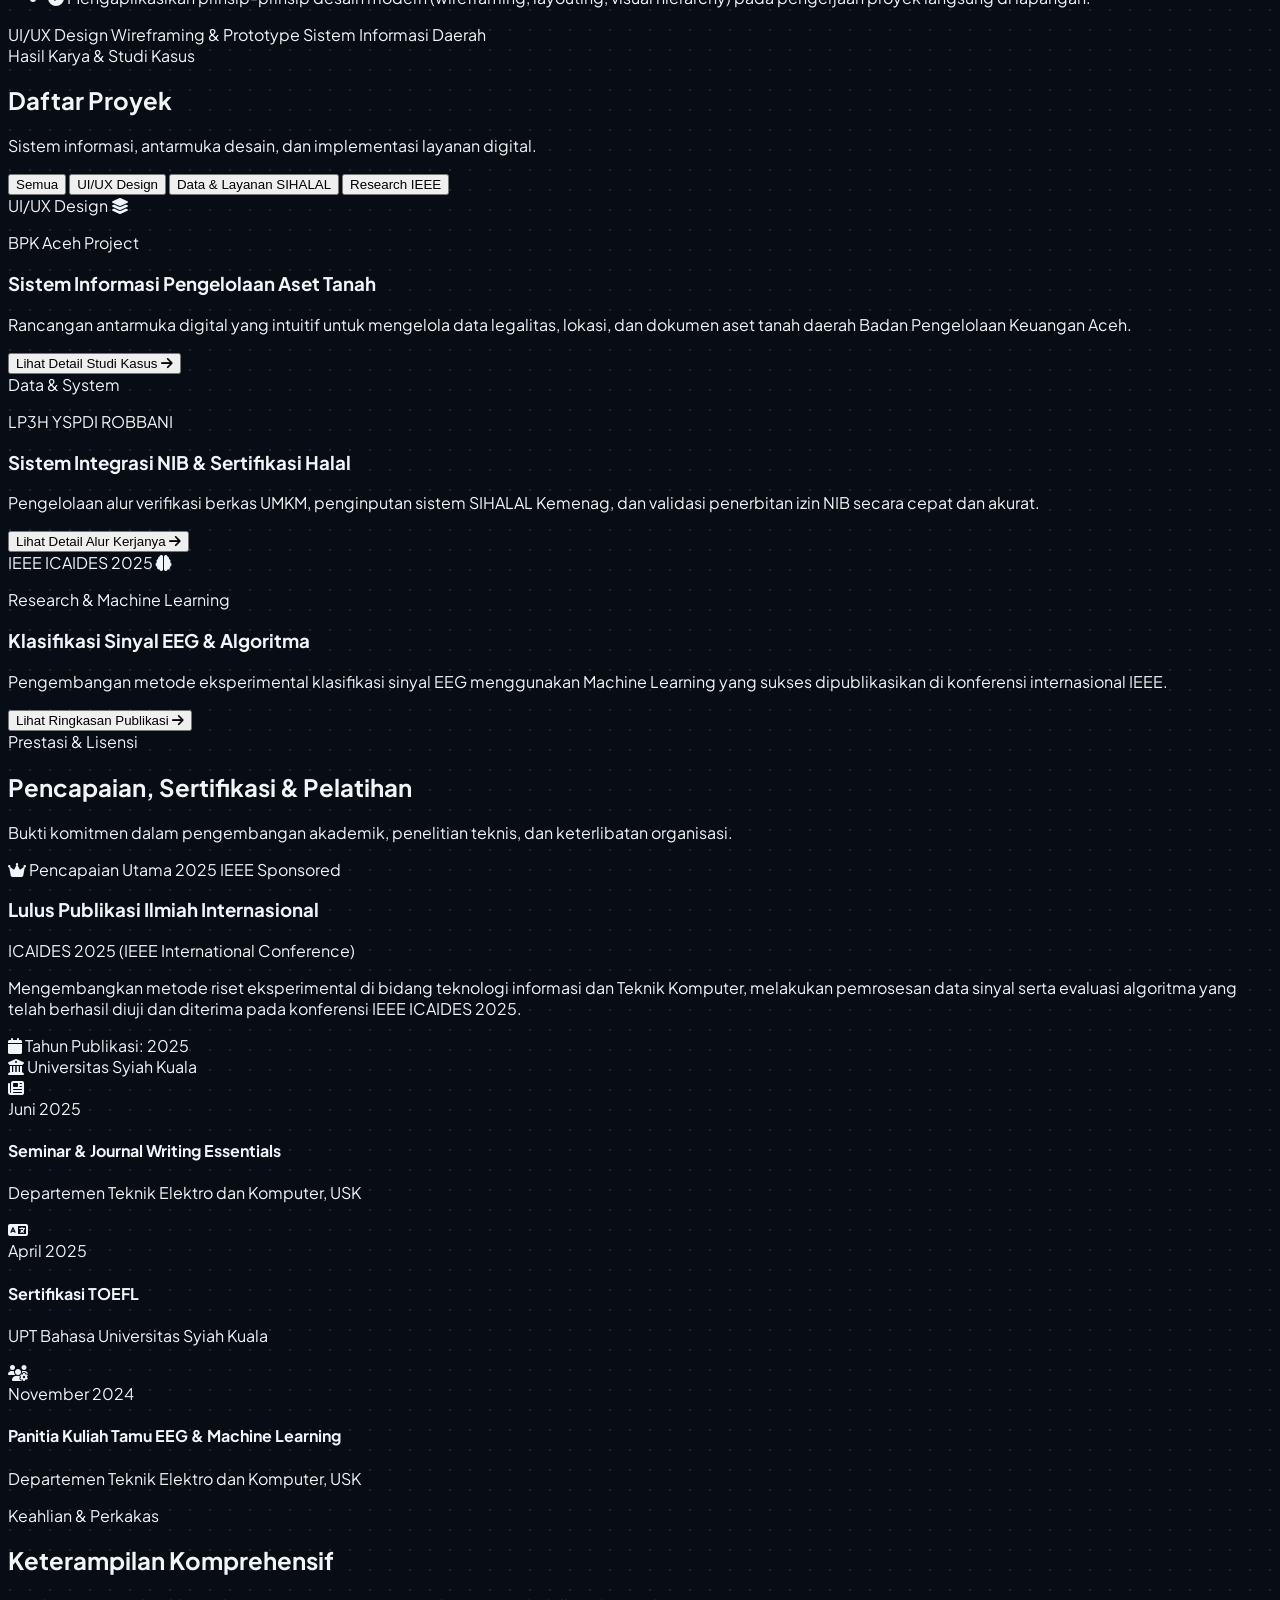
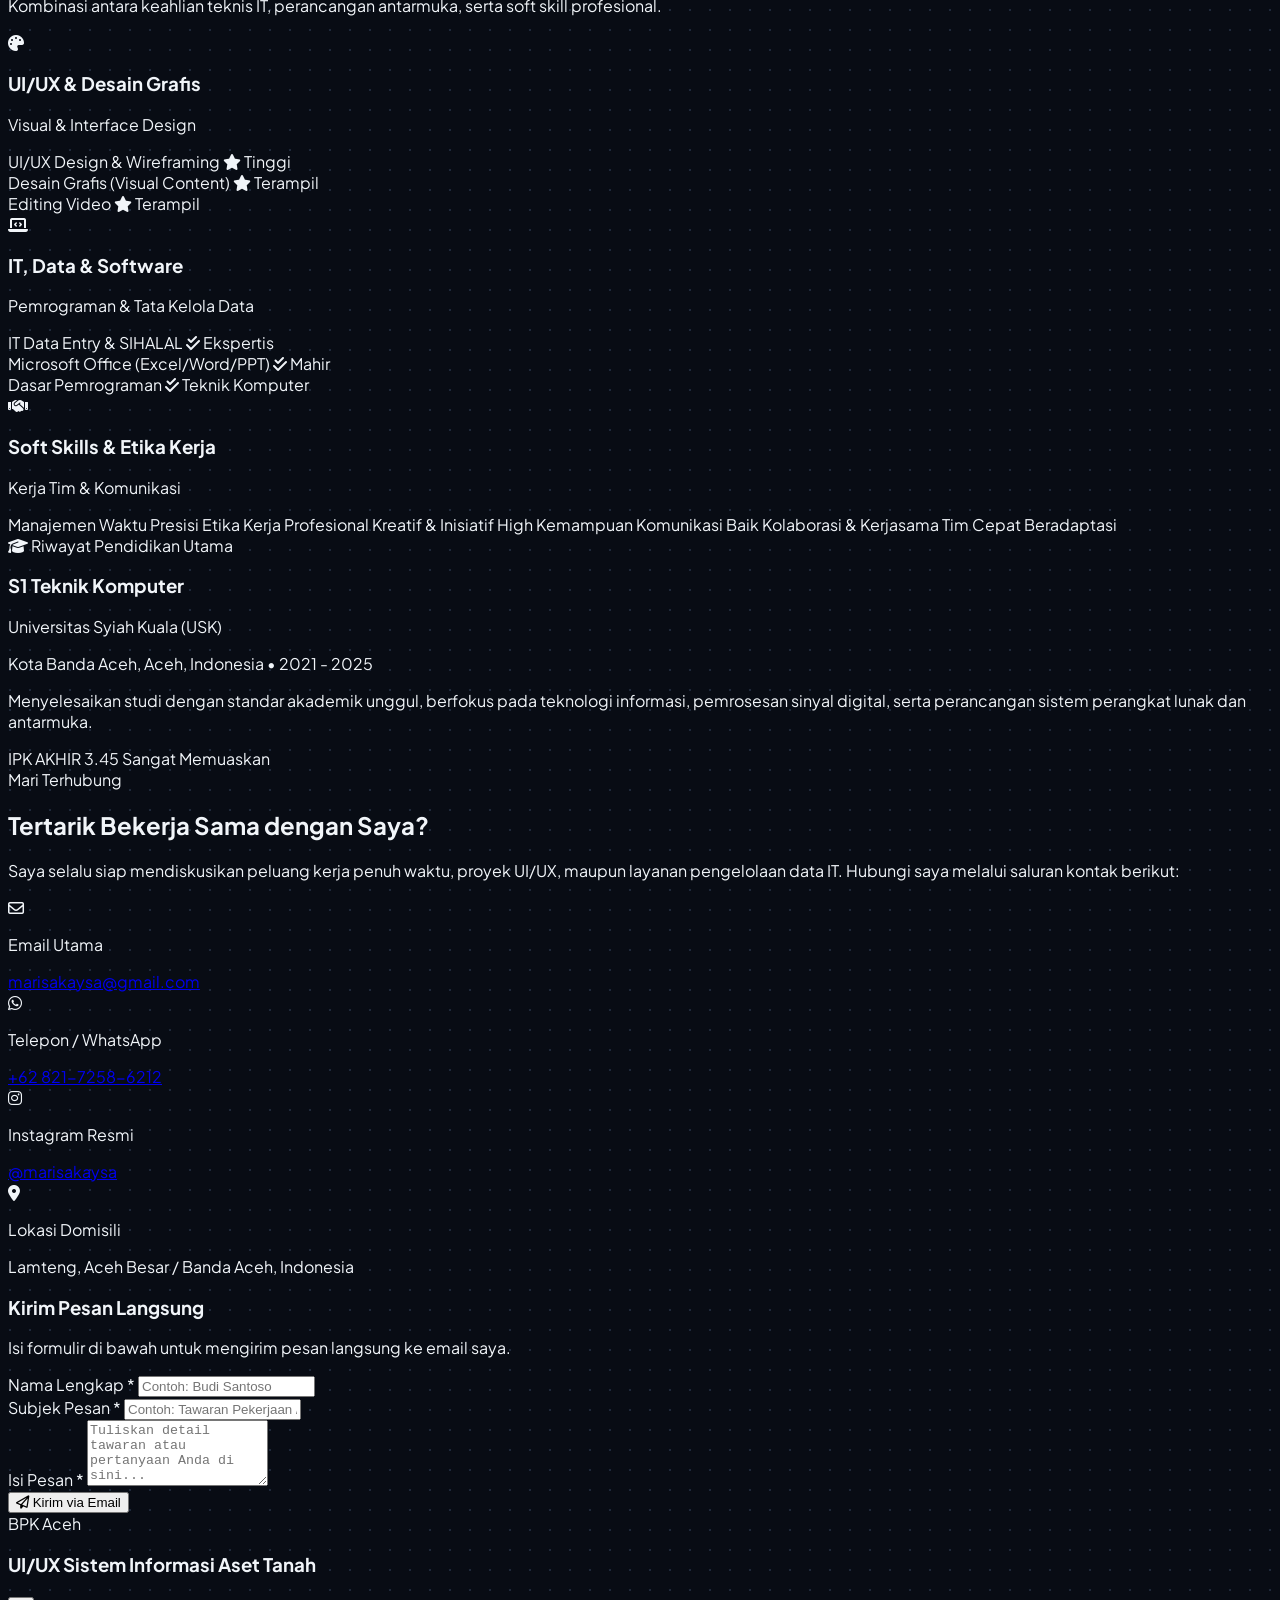
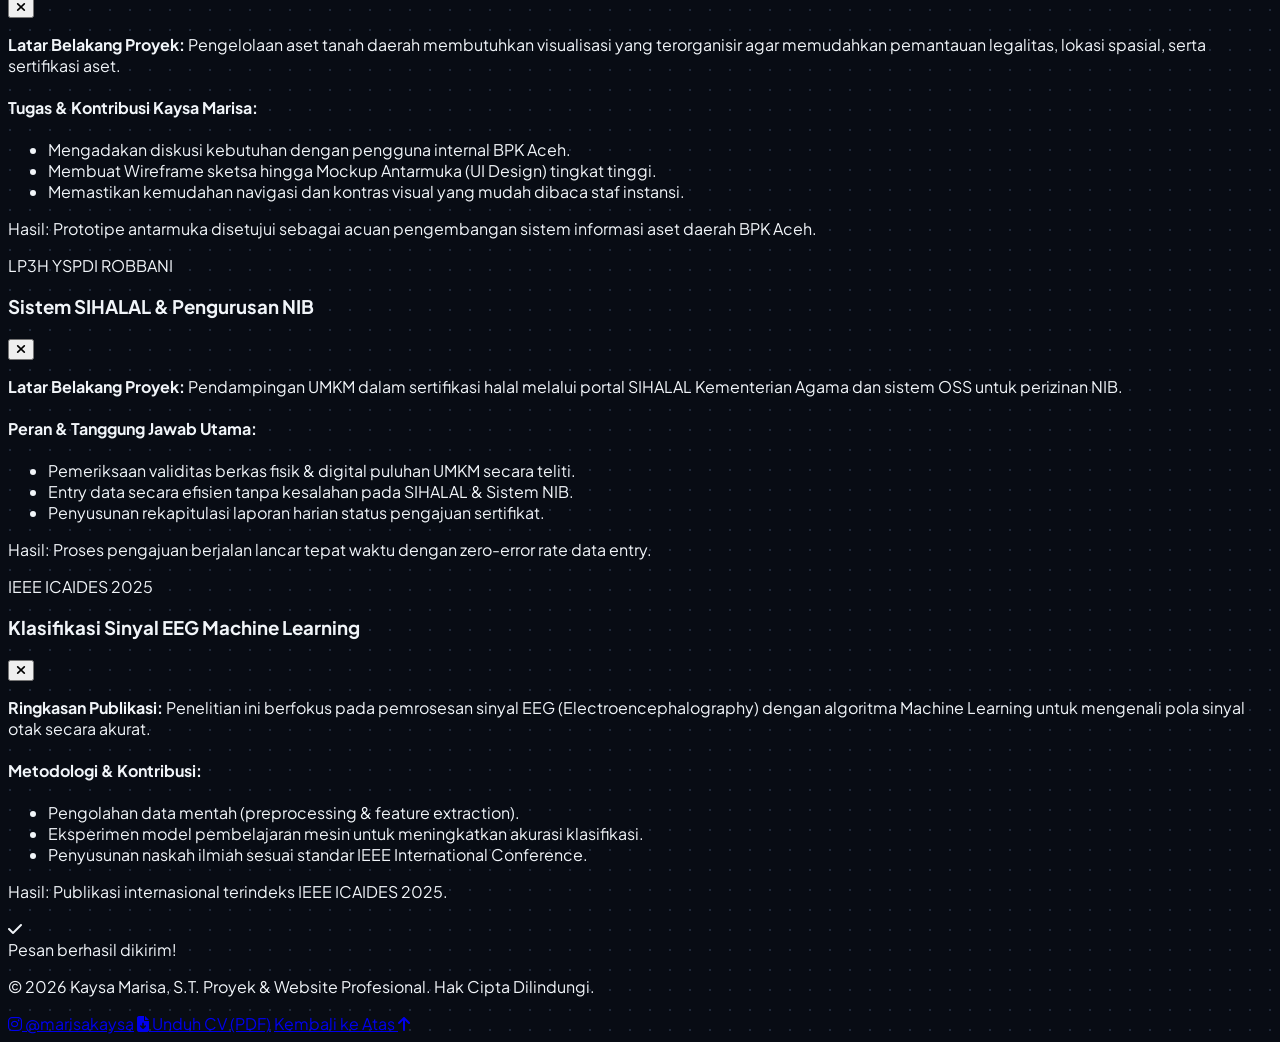
==== commit 95fb01ff: "Add files via upload" ====
--- a/index.html
+++ b/index.html
@@ -1,256 +1,1385 @@
 <!DOCTYPE html>
-<html lang="id" class="scroll-smooth dark">
+<html lang="id" class="scroll-smooth">
+
 <head>
     <meta charset="UTF-8">
     <meta name="viewport" content="width=device-width, initial-scale=1.0">
-    <title>Portofolio Interaktif - Fadhil, S.Pd.</title>
+    <title>Kaysa Marisa | Proyek & CV Professional</title>
+
+    <!-- Favicon -->
+    <link rel="icon" type="image/jpeg" href="profil.jpeg">
+    <link rel="apple-touch-icon" href="profil.jpeg">
+
     <!-- Tailwind CSS CDN -->
     <script src="https://cdn.tailwindcss.com"></script>
     <script>
         tailwind.config = {
-            darkMode: 'class',
             theme: {
                 extend: {
                     colors: {
                         brand: {
-                            teal: '#14b8a6',
-                            indigo: '#6366f1',
-                            darkbg: '#020617',
-                            lightbg: '#f8fafc'
+                            50: '#f0f7ff',
+                            100: '#e0effe',
+                            200: '#bae0fd',
+                            500: '#3b82f6',
+                            600: '#2563eb',
+                            700: '#1d4ed8',
+                            800: '#1e40af',
+                            900: '#1e3a8a',
+                        },
+                        accent: {
+                            50: '#fdf4ff',
+                            100: '#fae8ff',
+                            500: '#d946ef',
+                            600: '#c026d3',
+                            700: '#a21caf',
+                        },
+                        tealbrand: {
+                            50: '#f0fdf4',
+                            500: '#10b981',
+                            600: '#059669',
                         }
                     },
                     fontFamily: {
-                        sans: ['Inter', 'sans-serif']
+                        sans: ['Plus Jakarta Sans', 'Inter', 'sans-serif'],
                     }
                 }
             }
         }
     </script>
-    <!-- Google Fonts Inter -->
+
+    <!-- Google Fonts -->
     <link rel="preconnect" href="https://fonts.googleapis.com">
     <link rel="preconnect" href="https://fonts.gstatic.com" crossorigin>
-    <link href="https://fonts.googleapis.com/css2?family=Inter:wght@300;400;500;600;700;800;900&display=swap" rel="stylesheet">
+    <link href="https://fonts.googleapis.com/css2?family=Plus+Jakarta+Sans:wght@300;400;500;600;700;800&display=swap"
+        rel="stylesheet">
+
+    <!-- FontAwesome Icons -->
+    <link rel="stylesheet" href="https://cdnjs.cloudflare.com/ajax/libs/font-awesome/6.4.0/css/all.min.css">
+
     <style>
         body {
-            font-family: 'Inter', sans-serif;
-        }
-        /* Glassmorphism custom classes */
-        .glass-dark {
-            background: rgba(15, 23, 42, 0.6);
+            font-family: 'Plus Jakarta Sans', sans-serif;
+            background-color: #080c14;
+            color: #f1f5f9;
+        }
+
+        .glass-card {
+            background: rgba(15, 23, 42, 0.85);
             backdrop-filter: blur(12px);
-            -webkit-backdrop-filter: blur(12px);
-        }
-        .glass-light {
-            background: rgba(255, 255, 255, 0.7);
-            backdrop-filter: blur(12px);
-            -webkit-backdrop-filter: blur(12px);
+            border: 1px solid rgba(51, 65, 85, 0.8);
+        }
+
+        .gradient-text {
+            background: linear-gradient(135deg, #38bdf8 0%, #a855f7 100%);
+            -webkit-background-clip: text;
+            -webkit-text-fill-color: transparent;
+        }
+
+        .gradient-badge {
+            background: linear-gradient(135deg, #1e1b4b 0%, #0f172a 100%);
+        }
+
+        .dot-pattern {
+            background-image: radial-gradient(#1e293b 1px, transparent 1px);
+            background-size: 20px 20px;
+        }
+
+        /* Custom Scrollbar */
+        ::-webkit-scrollbar {
+            width: 8px;
+        }
+
+        ::-webkit-scrollbar-track {
+            background: #090d16;
+        }
+
+        ::-webkit-scrollbar-thumb {
+            background: #334155;
+            border-radius: 4px;
+        }
+
+        ::-webkit-scrollbar-thumb:hover {
+            background: #475569;
+        }
+
+        @media print {
+            .no-print {
+                display: none !important;
+            }
+
+            body {
+                background: white;
+                color: black;
+            }
         }
     </style>
 </head>
-<body class="bg-slate-950 text-slate-100 transition-colors duration-300 dark:bg-slate-950 dark:text-slate-100 light:bg-slate-50 light:text-slate-900">
-
-    <!-- HEADER -->
-    <header id="main-header" class="sticky top-0 z-50 backdrop-blur-md border-b transition-colors duration-300 bg-slate-950/80 border-slate-800 dark:bg-slate-950/80 dark:border-slate-800 light:bg-white/80 light:border-slate-200">
-        <div class="max-w-6xl mx-auto px-4 py-4 flex justify-between items-center">
-            <!-- Brand Logo -->
-            <div class="flex items-center space-x-3">
-                <div class="w-10 h-10 rounded-xl bg-gradient-to-tr from-teal-500 to-indigo-600 flex items-center justify-center text-white font-black text-xl shadow-lg shadow-teal-500/20">
-                    F
-                </div>
+
+<body
+    class="text-slate-100 antialiased selection:bg-cyan-500 selection:text-slate-950 relative dot-pattern bg-[#080c14]">
+
+    <!-- Navigation Header -->
+    <header
+        class="sticky top-0 z-50 bg-[#090d16]/90 backdrop-blur-xl transition-all duration-300 border-b border-slate-800/80 shadow-lg"
+        id="navbar">
+        <div class="max-w-7xl mx-auto px-4 sm:px-6 lg:px-8">
+            <div class="flex justify-between items-center h-16 sm:h-20">
+                <!-- Brand / Logo -->
+                <a href="#" class="flex items-center gap-3 group">
+                    <div
+                        class="w-10 h-10 rounded-xl bg-gradient-to-br from-blue-600 to-cyan-500 p-0.5 shadow-md shadow-cyan-500/20 group-hover:scale-105 transition-transform overflow-hidden shrink-0">
+                        <img src="profil.jpeg" alt="Kaysa Marisa" class="w-full h-full object-cover rounded-[10px]">
+                    </div>
+                    <div class="flex flex-col">
+                        <span
+                            class="font-bold text-white text-base sm:text-lg tracking-tight group-hover:text-cyan-400 transition-colors">Kaysa
+                            Marisa</span>
+                        <span class="text-xs text-slate-400 font-medium hidden sm:inline-block">Teknik Komputer &
+                            UI/UX</span>
+                    </div>
+                </a>
+
+                <!-- Desktop Menu -->
+                <nav class="hidden md:flex items-center space-x-1 lg:space-x-2">
+                    <a href="#tentang"
+                        class="px-3 py-2 rounded-lg text-sm font-medium text-slate-300 hover:text-white hover:bg-slate-800/80 transition-all">Tentang</a>
+                    <a href="#pengalaman"
+                        class="px-3 py-2 rounded-lg text-sm font-medium text-slate-300 hover:text-white hover:bg-slate-800/80 transition-all">Pengalaman</a>
+                    <a href="#proyek"
+                        class="px-3 py-2 rounded-lg text-sm font-medium text-slate-300 hover:text-white hover:bg-slate-800/80 transition-all">Proyek</a>
+                    <a href="#pencapaian"
+                        class="px-3 py-2 rounded-lg text-sm font-medium text-slate-300 hover:text-white hover:bg-slate-800/80 transition-all">Pencapaian</a>
+                    <a href="#keterampilan"
+                        class="px-3 py-2 rounded-lg text-sm font-medium text-slate-300 hover:text-white hover:bg-slate-800/80 transition-all">Keterampilan</a>
+                    <a href="#pendidikan"
+                        class="px-3 py-2 rounded-lg text-sm font-medium text-slate-300 hover:text-white hover:bg-slate-800/80 transition-all">Pendidikan</a>
+                </nav>
+
+                <!-- Actions Button -->
+                <div class="hidden sm:flex items-center gap-3">
+                    <a href="CV_ATS_KAYSA MARISA.pdf" download="CV_ATS_KAYSA MARISA.pdf" target="_blank"
+                        class="inline-flex items-center justify-center px-4 py-2.5 text-sm font-semibold text-slate-200 bg-slate-800/80 hover:bg-slate-700 border border-slate-700 rounded-xl shadow-xs transition-all gap-2 hover:text-white hover:border-cyan-500">
+                        <i class="fa-solid fa-file-arrow-down text-xs text-cyan-400"></i>
+                        <span>Unduh CV</span>
+                    </a>
+                    <a href="#kontak"
+                        class="inline-flex items-center justify-center px-4 py-2.5 text-sm font-semibold text-white bg-gradient-to-r from-blue-600 to-cyan-500 hover:from-blue-500 hover:to-cyan-400 rounded-xl shadow-md transition-all gap-2">
+                        <i class="fa-regular fa-paper-plane text-xs"></i>
+                        <span>Hubungi Saya</span>
+                    </a>
+                </div>
+
+                <!-- Mobile Hamburger Button -->
+                <button id="mobileMenuBtn"
+                    class="md:hidden p-2 rounded-lg text-slate-300 hover:text-white hover:bg-slate-800 focus:outline-none"
+                    aria-label="Toggle menu">
+                    <i class="fa-solid fa-bars text-xl" id="menuIcon"></i>
+                </button>
+            </div>
+        </div>
+
+        <!-- Mobile Drawer Menu -->
+        <div id="mobileMenu"
+            class="hidden md:hidden border-t border-slate-800 bg-[#090d16]/95 backdrop-blur-md px-4 pt-2 pb-6 space-y-2">
+            <a href="#tentang"
+                class="mobile-link block px-3 py-2.5 rounded-lg text-base font-medium text-slate-200 hover:bg-slate-800">Tentang
+                Saya</a>
+            <a href="#pengalaman"
+                class="mobile-link block px-3 py-2.5 rounded-lg text-base font-medium text-slate-200 hover:bg-slate-800">Pengalaman
+                Kerja</a>
+            <a href="#proyek"
+                class="mobile-link block px-3 py-2.5 rounded-lg text-base font-medium text-slate-200 hover:bg-slate-800">Proyek
+                UI/UX & Data</a>
+            <a href="#pencapaian"
+                class="mobile-link block px-3 py-2.5 rounded-lg text-base font-medium text-slate-200 hover:bg-slate-800">Pencapaian
+                & Jurnal</a>
+            <a href="#keterampilan"
+                class="mobile-link block px-3 py-2.5 rounded-lg text-base font-medium text-slate-200 hover:bg-slate-800">Keterampilan</a>
+            <a href="#pendidikan"
+                class="mobile-link block px-3 py-2.5 rounded-lg text-base font-medium text-slate-200 hover:bg-slate-800">Pendidikan</a>
+            <a href="CV_ATS_KAYSA MARISA.pdf" download="CV_ATS_KAYSA MARISA.pdf" target="_blank"
+                class="mobile-link block px-3 py-2.5 rounded-lg text-base font-semibold text-slate-200 bg-slate-800 hover:bg-slate-700 text-center mt-2">
+                <i class="fa-solid fa-file-arrow-down text-cyan-400 mr-2"></i>Unduh CV (PDF)
+            </a>
+            <a href="#kontak"
+                class="mobile-link block px-3 py-2.5 rounded-lg text-base font-semibold text-white bg-gradient-to-r from-blue-600 to-cyan-500 text-center mt-2">Hubungi
+                Saya</a>
+        </div>
+    </header>
+
+    <!-- Hero / Tentang Section (Matching User Reference Image Design) -->
+    <section id="tentang" class="py-16 sm:py-28 bg-[#090d16] text-white relative overflow-hidden">
+        <!-- Ambient Glowing Background Lights -->
+        <div class="absolute top-1/4 -left-20 w-96 h-96 bg-purple-600/20 rounded-full blur-[120px] pointer-events-none">
+        </div>
+        <div class="absolute bottom-10 right-0 w-96 h-96 bg-cyan-500/15 rounded-full blur-[120px] pointer-events-none">
+        </div>
+        <div class="absolute top-10 right-1/3 w-64 h-64 bg-blue-600/15 rounded-full blur-[100px] pointer-events-none">
+        </div>
+
+        <div class="max-w-7xl mx-auto px-4 sm:px-6 lg:px-8 relative z-10">
+            <div class="grid grid-cols-1 lg:grid-cols-12 gap-12 lg:gap-8 items-center">
+
+                <!-- Left Column: Text & Actions -->
+                <div class="lg:col-span-7 space-y-6 text-left">
+                    <!-- Pill Badge -->
+                    <div
+                        class="inline-flex items-center gap-2 px-4 py-1.5 rounded-full bg-purple-950/70 border border-purple-500/30 text-purple-300 text-xs sm:text-sm font-medium shadow-lg shadow-purple-950/50 backdrop-blur-md">
+                        <span>Selamat Datang di Portofolio Saya</span>
+                    </div>
+
+                    <!-- Main Title -->
+                    <h1 class="text-4xl sm:text-6xl lg:text-7xl font-extrabold text-white tracking-tight leading-tight">
+                        <span
+                            class="bg-gradient-to-r from-indigo-400 via-purple-300 to-cyan-400 bg-clip-text text-transparent">Kaysa
+                            Marisa</span>
+                    </h1>
+
+                    <!-- Subtitle with Dynamic Cursor -->
+                    <p class="text-2xl sm:text-3xl font-extrabold text-slate-100 tracking-tight">
+                        Lulusan S1 <span id="typingRole"
+                            class="bg-gradient-to-r from-cyan-400 via-teal-300 to-blue-400 bg-clip-text text-transparent border-r-2 border-cyan-400 pr-1 animate-pulse">Teknik
+                            Komputer</span>
+                    </p>
+
+                    <!-- Paragraph Description -->
+                    <p class="text-slate-300 leading-relaxed text-sm sm:text-base max-w-xl">
+                        Lulusan S1 Teknik Komputer Universitas Syiah Kuala dengan fokus pada UI/UX Design, IT Data
+                        Management, dan Pengolahan Data. Siap berkontribusi dalam pengembangan solusi cerdas berbasis AI
+                        dan teknologi digital.
+                    </p>
+
+                    <!-- Quick Info Tags -->
+                    <div class="pt-1 flex flex-wrap gap-3">
+                        <div
+                            class="flex items-center gap-2 px-3.5 py-1.5 rounded-xl bg-slate-900/80 border border-slate-800 text-xs font-semibold text-slate-300 shadow-sm backdrop-blur-md">
+                            <i class="fa-solid fa-graduation-cap text-cyan-400"></i>
+                            <span>IPK 3.45 / 4.00</span>
+                        </div>
+                        <div
+                            class="flex items-center gap-2 px-3.5 py-1.5 rounded-xl bg-slate-900/80 border border-slate-800 text-xs font-semibold text-slate-300 shadow-sm backdrop-blur-md">
+                            <i class="fa-solid fa-award text-amber-400"></i>
+                            <span>IEEE ICAIDES 2025 Author</span>
+                        </div>
+                        <a href="https://instagram.com/marisakaysa" target="_blank"
+                            class="flex items-center gap-2 px-3.5 py-1.5 rounded-xl bg-slate-900/80 border border-slate-800 text-xs font-semibold text-slate-300 hover:text-pink-400 hover:border-pink-500/50 shadow-sm backdrop-blur-md transition-all">
+                            <i class="fa-brands fa-instagram text-pink-500"></i>
+                            <span>@marisakaysa</span>
+                        </a>
+                        <div
+                            class="flex items-center gap-2 px-3.5 py-1.5 rounded-xl bg-slate-900/80 border border-slate-800 text-xs font-semibold text-slate-300 shadow-sm backdrop-blur-md">
+                            <i class="fa-solid fa-location-dot text-rose-400"></i>
+                            <span>Aceh Besar / Banda Aceh</span>
+                        </div>
+                    </div>
+
+                    <!-- Action CTA Buttons (Hubungi Saya & Unduh CV) -->
+                    <div class="pt-4 flex flex-wrap items-center gap-4">
+                        <a href="#kontak"
+                            class="w-full sm:w-auto inline-flex items-center justify-center px-7 py-3.5 text-base font-bold text-white bg-gradient-to-r from-blue-600 via-indigo-600 to-cyan-500 hover:from-blue-500 hover:to-cyan-400 rounded-2xl shadow-lg shadow-cyan-500/25 transition-all transform hover:-translate-y-0.5 gap-2.5">
+                            <span>Hubungi Saya</span>
+                            <i class="fa-solid fa-paper-plane text-sm"></i>
+                        </a>
+                        <a href="CV_ATS_KAYSA MARISA.pdf" download="CV_ATS_KAYSA MARISA.pdf" target="_blank"
+                            class="w-full sm:w-auto inline-flex items-center justify-center px-7 py-3.5 text-base font-bold text-slate-200 bg-slate-900/90 hover:bg-slate-800 hover:text-white border border-slate-700/80 rounded-2xl shadow-lg transition-all transform hover:-translate-y-0.5 gap-2.5">
+                            <span>Unduh CV</span>
+                            <i class="fa-solid fa-download text-sm"></i>
+                        </a>
+                    </div>
+                </div>
+
+                <!-- Right Column: Profile Photo Showcase Card (Red Frame Backdrop & Floating Glass Cards as in Reference) -->
+                <div class="lg:col-span-5 flex justify-center">
+                    <div class="relative w-full max-w-sm sm:max-w-md">
+
+                        <!-- Red Background Photo Frame Container (Identical to User's Reference Image) -->
+                        <div
+                            class="relative rounded-3xl sm:rounded-[36px] bg-gradient-to-br from-red-600 via-rose-600 to-red-700 p-3 sm:p-4 shadow-2xl shadow-red-950/50 border border-red-500/30 group">
+
+                            <!-- Profile Photo Image -->
+                            <div class="relative rounded-2xl sm:rounded-[26px] overflow-hidden aspect-[4/5] bg-red-600">
+                                <img src="profil.jpeg" alt="Kaysa Marisa"
+                                    class="w-full h-full object-cover object-center group-hover:scale-105 transition-transform duration-700">
+                            </div>
+                        </div>
+
+                        <!-- Floating Glassmorphism Badge 1 (Top-Left Outside Frame - NOT Obstructing Profile/Face!) -->
+                        <div
+                            class="absolute top-10 -left-12 sm:-left-16 z-20 bg-slate-900/95 backdrop-blur-xl border border-slate-700/80 p-3 sm:p-3.5 rounded-2xl shadow-2xl flex items-center gap-3">
+                            <div
+                                class="w-10 h-10 rounded-xl bg-gradient-to-br from-blue-500 to-cyan-500 text-white flex items-center justify-center font-bold text-lg shadow-md shrink-0">
+                                <i class="fa-solid fa-brain text-base"></i>
+                            </div>
+                            <div>
+                                <h4 class="font-bold text-white text-xs sm:text-sm leading-tight">Teknik Komputer</h4>
+                                <p class="text-[11px] text-slate-400 mt-0.5">Fokus Riset & Implementasi</p>
+                            </div>
+                        </div>
+
+                        <!-- Floating Glassmorphism Badge 2 (Bottom-Right Corner Outside Frame - NOT Obstructing Profile/Face!) -->
+                        <div
+                            class="absolute bottom-4 -right-6 sm:-right-12 z-20 bg-slate-900/95 backdrop-blur-xl border border-slate-700/80 p-3 sm:p-3.5 rounded-2xl shadow-2xl flex items-center gap-3">
+                            <div
+                                class="w-10 h-10 rounded-xl bg-gradient-to-br from-purple-500 to-indigo-500 text-white flex items-center justify-center font-bold text-lg shadow-md shrink-0">
+                                <i class="fa-solid fa-desktop text-base"></i>
+                            </div>
+                            <div>
+                                <h4 class="font-bold text-white text-xs sm:text-sm leading-tight">UI/UX Design</h4>
+                                <p class="text-[11px] text-slate-400 mt-0.5">Figma & Web Design</p>
+                            </div>
+                        </div>
+
+                    </div>
+                </div>
+
+            </div>
+        </div>
+    </section>
+
+    <!-- Highlight Numbers Grid -->
+    <section class="py-12 bg-[#0b0f19] border-y border-slate-800">
+        <div class="max-w-7xl mx-auto px-4 sm:px-6 lg:px-8">
+            <div class="grid grid-cols-2 lg:grid-cols-4 gap-6 text-center">
+
+                <div
+                    class="p-5 rounded-2xl bg-slate-900/80 border border-slate-800 hover:border-cyan-500/40 transition-all shadow-lg backdrop-blur-md">
+                    <div class="text-3xl sm:text-4xl font-extrabold text-cyan-400">3.45</div>
+                    <div class="text-xs sm:text-sm font-semibold text-slate-200 mt-1">IPK Kelulusan (S1)</div>
+                    <div class="text-[11px] text-slate-400">Teknik Komputer USK</div>
+                </div>
+
+                <div
+                    class="p-5 rounded-2xl bg-slate-900/80 border border-slate-800 hover:border-indigo-500/40 transition-all shadow-lg backdrop-blur-md">
+                    <div class="text-3xl sm:text-4xl font-extrabold text-indigo-400">100%</div>
+                    <div class="text-xs sm:text-sm font-semibold text-slate-200 mt-1">Akurasi Data Entry</div>
+                    <div class="text-[11px] text-slate-400">SIHALAL & NIB System</div>
+                </div>
+
+                <div
+                    class="p-5 rounded-2xl bg-slate-900/80 border border-slate-800 hover:border-purple-500/40 transition-all shadow-lg backdrop-blur-md">
+                    <div class="text-3xl sm:text-4xl font-extrabold text-purple-400">IEEE</div>
+                    <div class="text-xs sm:text-sm font-semibold text-slate-200 mt-1">Publikasi Internasional</div>
+                    <div class="text-[11px] text-slate-400">ICAIDES Conference 2025</div>
+                </div>
+
+                <div
+                    class="p-5 rounded-2xl bg-slate-900/80 border border-slate-800 hover:border-teal-500/40 transition-all shadow-lg backdrop-blur-md">
+                    <div class="text-3xl sm:text-4xl font-extrabold text-teal-400">UI/UX</div>
+                    <div class="text-xs sm:text-sm font-semibold text-slate-200 mt-1">Sistem Informasi Aset</div>
+                    <div class="text-[11px] text-slate-400">BPK Aceh Experience</div>
+                </div>
+
+            </div>
+        </div>
+    </section>
+
+    <!-- Experience Section -->
+    <section id="pengalaman" class="py-16 sm:py-24 bg-[#080c14] text-white">
+        <div class="max-w-7xl mx-auto px-4 sm:px-6 lg:px-8">
+
+            <div class="text-center max-w-3xl mx-auto mb-12 sm:mb-16 space-y-3">
+                <span
+                    class="text-xs font-bold uppercase tracking-wider text-cyan-400 bg-cyan-950/60 px-3.5 py-1 rounded-full border border-cyan-800/80">
+                    Karier & Praktik Profesional
+                </span>
+                <h2 class="text-3xl sm:text-4xl font-extrabold text-white tracking-tight">
+                    Pengalaman Kerja & Magang
+                </h2>
+                <p class="text-slate-400 text-sm sm:text-base">
+                    Pengalaman praktis di instansi publik dan lembaga sertifikasi digital dalam tata kelola data dan
+                    perancangan antarmuka sistem.
+                </p>
+            </div>
+
+            <!-- Timeline Container -->
+            <div class="relative border-l-2 border-slate-800 ml-4 sm:ml-32 md:ml-40 space-y-12">
+
+                <!-- Experience Item 1 -->
+                <div class="relative pl-8 sm:pl-10 group">
+                    <div class="sm:absolute sm:-left-36 md:-left-44 top-0 mb-2 sm:mb-0 text-left sm:text-right w-32">
+                        <span
+                            class="inline-block text-xs font-bold text-cyan-300 bg-slate-900 border border-slate-700 px-2.5 py-1 rounded-lg">
+                            Apr 2026 - Jul 2026
+                        </span>
+                    </div>
+
+                    <div
+                        class="absolute -left-[17px] top-0 w-8 h-8 rounded-full bg-cyan-500 text-slate-950 flex items-center justify-center ring-4 ring-[#080c14] shadow-lg group-hover:scale-110 transition-transform font-bold">
+                        <i class="fa-solid fa-database text-xs"></i>
+                    </div>
+
+                    <div
+                        class="bg-slate-900/90 rounded-2xl border border-slate-800 p-6 sm:p-8 shadow-xl hover:border-cyan-500/40 transition-all">
+                        <div class="flex flex-wrap justify-between items-start gap-2 mb-3">
+                            <div>
+                                <h3 class="text-xl font-bold text-white">Tim IT Entry Data</h3>
+                                <p class="text-sm font-semibold text-cyan-400">LP3H YSPDI ROBBANI</p>
+                            </div>
+                            <span
+                                class="inline-flex items-center gap-1.5 text-xs text-slate-300 bg-slate-800/80 px-3 py-1 rounded-full font-medium border border-slate-700">
+                                <i class="fa-solid fa-location-dot text-rose-400"></i> Banda Aceh, Aceh
+                            </span>
+                        </div>
+
+                        <ul class="space-y-2.5 text-slate-300 text-sm mt-4">
+                            <li class="flex items-start gap-2.5">
+                                <i class="fa-solid fa-circle-check text-cyan-400 text-xs mt-1 shrink-0"></i>
+                                <span>Menginput dan mengelola data pelaku usaha secara presisi untuk pengurusan dan
+                                    penerbitan <strong class="text-white">Nomor Induk Berusaha (NIB)</strong>.</span>
+                            </li>
+                            <li class="flex items-start gap-2.5">
+                                <i class="fa-solid fa-circle-check text-cyan-400 text-xs mt-1 shrink-0"></i>
+                                <span>Menyiapkan, merekap, dan mengajukan dokumen sertifikasi halal ke sistem online
+                                    nasional <strong class="text-white">SIHALAL</strong> dengan tingkat kelengkapan dan
+                                    akurasi tinggi.</span>
+                            </li>
+                            <li class="flex items-start gap-2.5">
+                                <i class="fa-solid fa-circle-check text-cyan-400 text-xs mt-1 shrink-0"></i>
+                                <span>Menyusun laporan harian terstruktur terkait progres input data dan persentase
+                                    keberhasilan pengajuan dokumen.</span>
+                            </li>
+                            <li class="flex items-start gap-2.5">
+                                <i class="fa-solid fa-circle-check text-cyan-400 text-xs mt-1 shrink-0"></i>
+                                <span>Berkoordinasi secara aktif lintas tim administrasi untuk memastikan efisiensi
+                                    seluruh workflow layanan digital.</span>
+                            </li>
+                        </ul>
+
+                        <div class="mt-6 flex flex-wrap gap-2 border-t border-slate-800 pt-4">
+                            <span
+                                class="text-xs bg-slate-800 text-slate-300 px-2.5 py-1 rounded-md font-medium border border-slate-700/60">Sistem
+                                SIHALAL</span>
+                            <span
+                                class="text-xs bg-slate-800 text-slate-300 px-2.5 py-1 rounded-md font-medium border border-slate-700/60">OSS
+                                NIB</span>
+                            <span
+                                class="text-xs bg-slate-800 text-slate-300 px-2.5 py-1 rounded-md font-medium border border-slate-700/60">Data
+                                Management</span>
+                            <span
+                                class="text-xs bg-slate-800 text-slate-300 px-2.5 py-1 rounded-md font-medium border border-slate-700/60">Microsoft
+                                Excel / Office</span>
+                        </div>
+                    </div>
+                </div>
+
+                <!-- Experience Item 2 -->
+                <div class="relative pl-8 sm:pl-10 group">
+                    <div class="sm:absolute sm:-left-36 md:-left-44 top-0 mb-2 sm:mb-0 text-left sm:text-right w-32">
+                        <span
+                            class="inline-block text-xs font-bold text-indigo-300 bg-slate-900 border border-slate-700 px-2.5 py-1 rounded-lg">
+                            Sep 2024 - Okt 2024
+                        </span>
+                    </div>
+
+                    <div
+                        class="absolute -left-[17px] top-0 w-8 h-8 rounded-full bg-indigo-500 text-slate-950 flex items-center justify-center ring-4 ring-[#080c14] shadow-lg group-hover:scale-110 transition-transform font-bold">
+                        <i class="fa-solid fa-pen-nib text-xs"></i>
+                    </div>
+
+                    <div
+                        class="bg-slate-900/90 rounded-2xl border border-slate-800 p-6 sm:p-8 shadow-xl hover:border-indigo-500/40 transition-all">
+                        <div class="flex flex-wrap justify-between items-start gap-2 mb-3">
+                            <div>
+                                <h3 class="text-xl font-bold text-white">Perancangan UI/UX Sistem Informasi</h3>
+                                <p class="text-sm font-semibold text-indigo-400">Badan Pengelolaan Keuangan Aceh (BPK
+                                    Aceh)</p>
+                            </div>
+                            <span
+                                class="inline-flex items-center gap-1.5 text-xs text-slate-300 bg-slate-800/80 px-3 py-1 rounded-full font-medium border border-slate-700">
+                                <i class="fa-solid fa-location-dot text-rose-400"></i> Banda Aceh, Aceh
+                            </span>
+                        </div>
+
+                        <ul class="space-y-2.5 text-slate-300 text-sm mt-4">
+                            <li class="flex items-start gap-2.5">
+                                <i class="fa-solid fa-circle-check text-indigo-400 text-xs mt-1 shrink-0"></i>
+                                <span>Merancang antarmuka pengguna (User Interface) dan alur pengalaman pengguna (User
+                                    Experience) untuk <strong class="text-white">Sistem Informasi Bidang Pengelolaan
+                                        Aset Tanah</strong>.</span>
+                            </li>
+                            <li class="flex items-start gap-2.5">
+                                <i class="fa-solid fa-circle-check text-indigo-400 text-xs mt-1 shrink-0"></i>
+                                <span>Menganalisis kebutuhan pengguna internal BPK Aceh guna menghasilkan rancangan
+                                    layout sistem informasi yang responsif dan mudah dipahami.</span>
+                            </li>
+                            <li class="flex items-start gap-2.5">
+                                <i class="fa-solid fa-circle-check text-indigo-400 text-xs mt-1 shrink-0"></i>
+                                <span>Mengaplikasikan prinsip-prinsip desain modern (wireframing, layouting, visual
+                                    hierarchy) pada pengerjaan proyek langsung di lapangan.</span>
+                            </li>
+                        </ul>
+
+                        <div class="mt-6 flex flex-wrap gap-2 border-t border-slate-800 pt-4">
+                            <span
+                                class="text-xs bg-slate-800 text-indigo-300 px-2.5 py-1 rounded-md font-semibold border border-slate-700/60">UI/UX
+                                Design</span>
+                            <span
+                                class="text-xs bg-slate-800 text-indigo-300 px-2.5 py-1 rounded-md font-semibold border border-slate-700/60">Wireframing
+                                & Prototype</span>
+                            <span
+                                class="text-xs bg-slate-800 text-indigo-300 px-2.5 py-1 rounded-md font-semibold border border-slate-700/60">Sistem
+                                Informasi Daerah</span>
+                        </div>
+                    </div>
+                </div>
+
+            </div>
+        </div>
+    </section>
+
+    <!-- Projects & Work Showcase -->
+    <section id="proyek" class="py-16 sm:py-24 bg-[#0b0f19] text-white border-y border-slate-800">
+        <div class="max-w-7xl mx-auto px-4 sm:px-6 lg:px-8">
+
+            <div class="flex flex-col md:flex-row md:items-end justify-between mb-12 gap-6">
                 <div>
-                    <span class="font-bold text-lg tracking-wide block transition-colors duration-300 dark:text-white light:text-slate-900">Fadhil, S.Pd.</span>
-                    <span class="text-xs text-teal-500 font-semibold tracking-wider uppercase block">Pendidikan Teknologi Informasi</span>
-                </div>
-            </div>
-            
-            <!-- Navigation Links -->
-            <nav class="hidden md:flex space-x-8 text-sm font-medium">
-                <a href="#about" class="hover:text-teal-500 transition-colors dark:text-slate-300 light:text-slate-650">Tentang</a>
-                <a href="#role-matcher" class="hover:text-teal-500 transition-colors flex items-center gap-1 dark:text-slate-300 light:text-slate-650">
-                    <svg class="w-4 h-4 text-teal-400" fill="none" stroke="currentColor" viewBox="0 0 24 24"><path stroke-linecap="round" stroke-linejoin="round" stroke-width="2" d="M5 3v4M3 5h4M6 17v4m-2-2h4m5-16l2.286 6.857L21 12l-5.714 2.143L13 21l-2.286-6.857L5 12l5.714-2.143L13 3z"></path></svg>
-                    Career Matcher
-                </a>
-                <a href="#experience" class="hover:text-teal-500 transition-colors dark:text-slate-300 light:text-slate-650">Pengalaman</a>
-                <a href="#skills" class="hover:text-teal-500 transition-colors dark:text-slate-300 light:text-slate-650">Keterampilan</a>
-                <a href="#certifications" class="hover:text-teal-500 transition-colors dark:text-slate-300 light:text-slate-650">Sertifikasi</a>
-            </nav>
-
-            <!-- Quick Action & Theme Switcher -->
-            <div class="flex items-center space-x-3">
-                <!-- Theme Toggle Button -->
-                <button 
-                    id="theme-toggle" 
-                    class="p-2.5 rounded-xl border transition-all bg-slate-900 border-slate-800 text-yellow-400 hover:bg-slate-800 dark:bg-slate-900 dark:border-slate-800 dark:text-yellow-400 dark:hover:bg-slate-800 light:bg-slate-100 light:border-slate-200 light:text-indigo-600 light:hover:bg-slate-200"
-                    title="Ganti Tema"
-                    onclick="toggleTheme()"
-                >
-                    <!-- Sun Icon (Active in Dark Mode) -->
-                    <svg id="sun-icon" class="w-5 h-5 block" fill="none" stroke="currentColor" viewBox="0 0 24 24"><path stroke-linecap="round" stroke-linejoin="round" stroke-width="2" d="M12 3v1m0 16v1m9-9h-1M4 12H3m15.364-6.364l-.707.707M6.343 17.657l-.707.707m12.728 0l-.707-.707M6.343 6.343l-.707-.707M12 8a4 4 0 100 8 4 4 0 000-8z"></path></svg>
-                    <!-- Moon Icon (Active in Light Mode) -->
-                    <svg id="moon-icon" class="w-5 h-5 hidden" fill="none" stroke="currentColor" viewBox="0 0 24 24"><path stroke-linecap="round" stroke-linejoin="round" stroke-width="2" d="M20.354 15.354A9 9 0 018.646 3.646 9.003 9.003 0 0012 21a9.003 9.003 0 008.354-5.646z"></path></svg>
+                    <span
+                        class="text-xs font-bold uppercase tracking-wider text-cyan-400 bg-cyan-950/60 px-3 py-1 rounded-full border border-cyan-800/80">
+                        Hasil Karya & Studi Kasus
+                    </span>
+                    <h2 class="text-3xl sm:text-4xl font-extrabold text-white tracking-tight mt-2">
+                        Daftar Proyek
+                    </h2>
+                    <p class="text-slate-400 text-sm sm:text-base mt-1">
+                        Sistem informasi, antarmuka desain, dan implementasi layanan digital.
+                    </p>
+                </div>
+
+                <!-- Filter Category Buttons -->
+                <div class="flex flex-wrap gap-2" id="projectFilters">
+                    <button onclick="filterProjects('all')"
+                        class="project-filter-btn active px-4 py-2 text-xs font-bold rounded-xl bg-gradient-to-r from-blue-600 to-cyan-500 text-white shadow-md transition-all"
+                        data-filter="all">Semua</button>
+                    <button onclick="filterProjects('uiux')"
+                        class="project-filter-btn px-4 py-2 text-xs font-bold rounded-xl bg-slate-900 text-slate-300 hover:bg-slate-800 border border-slate-800 transition-all"
+                        data-filter="uiux">UI/UX Design</button>
+                    <button onclick="filterProjects('data')"
+                        class="project-filter-btn px-4 py-2 text-xs font-bold rounded-xl bg-slate-900 text-slate-300 hover:bg-slate-800 border border-slate-800 transition-all"
+                        data-filter="data">Data & Layanan SIHALAL</button>
+                    <button onclick="filterProjects('research')"
+                        class="project-filter-btn px-4 py-2 text-xs font-bold rounded-xl bg-slate-900 text-slate-300 hover:bg-slate-800 border border-slate-800 transition-all"
+                        data-filter="research">Research IEEE</button>
+                </div>
+            </div>
+
+            <!-- Project Cards Grid -->
+            <div class="grid grid-cols-1 md:grid-cols-2 lg:grid-cols-3 gap-8" id="projectsGrid">
+
+                <!-- Project 1: UI/UX BPK Aceh -->
+                <div class="project-card bg-slate-900/90 rounded-2xl border border-slate-800 overflow-hidden shadow-xl hover:border-indigo-500/40 hover:-translate-y-1 transition-all duration-300 flex flex-col"
+                    data-category="uiux">
+                    <div
+                        class="h-48 bg-gradient-to-br from-indigo-950 via-slate-900 to-slate-950 p-6 flex flex-col justify-between text-white relative overflow-hidden border-b border-slate-800">
+                        <div class="absolute -right-6 -bottom-6 w-32 h-32 bg-indigo-500/10 rounded-full blur-xl"></div>
+                        <div class="flex justify-between items-center z-10">
+                            <span
+                                class="text-[11px] font-bold uppercase tracking-wider bg-slate-900/80 border border-slate-700 backdrop-blur-md px-2.5 py-1 rounded-md text-indigo-300">
+                                UI/UX Design
+                            </span>
+                            <i class="fa-solid fa-layer-group text-2xl text-indigo-400"></i>
+                        </div>
+                        <div class="z-10">
+                            <p class="text-xs text-indigo-300 font-medium">BPK Aceh Project</p>
+                            <h3 class="text-lg font-bold text-white">Sistem Informasi Pengelolaan Aset Tanah</h3>
+                        </div>
+                    </div>
+
+                    <div class="p-6 flex-1 flex flex-col justify-between space-y-4">
+                        <p class="text-xs sm:text-sm text-slate-300 leading-relaxed">
+                            Rancangan antarmuka digital yang intuitif untuk mengelola data legalitas, lokasi, dan
+                            dokumen aset tanah daerah Badan Pengelolaan Keuangan Aceh.
+                        </p>
+                        <div class="pt-2">
+                            <button onclick="openModal('modal-uiux')"
+                                class="w-full py-2.5 px-4 bg-slate-800 hover:bg-slate-700 text-indigo-300 hover:text-white border border-slate-700 rounded-xl text-xs font-bold transition-all flex items-center justify-center gap-2">
+                                <span>Lihat Detail Studi Kasus</span>
+                                <i class="fa-solid fa-arrow-right text-[10px]"></i>
+                            </button>
+                        </div>
+                    </div>
+                </div>
+
+                <!-- Project 2: SIHALAL & NIB Data Management -->
+                <div class="project-card bg-slate-900/90 rounded-2xl border border-slate-800 overflow-hidden shadow-xl hover:border-teal-500/40 hover:-translate-y-1 transition-all duration-300 flex flex-col"
+                    data-category="data">
+                    <div
+                        class="h-48 bg-gradient-to-br from-teal-950 via-slate-900 to-slate-950 p-6 flex flex-col justify-between text-white relative overflow-hidden border-b border-slate-800">
+                        <div class="absolute -right-6 -bottom-6 w-32 h-32 bg-teal-500/10 rounded-full blur-xl"></div>
+                        <div class="flex justify-between items-center z-10">
+                            <span
+                                class="text-[11px] font-bold uppercase tracking-wider bg-slate-900/80 border border-slate-700 backdrop-blur-md px-2.5 py-1 rounded-md text-teal-300">
+                                Data & System
+                            </span>
+                            <i class="fa-solid fa-shield-halal text-2xl text-teal-400"></i>
+                        </div>
+                        <div class="z-10">
+                            <p class="text-xs text-teal-300 font-medium">LP3H YSPDI ROBBANI</p>
+                            <h3 class="text-lg font-bold text-white">Sistem Integrasi NIB & Sertifikasi Halal</h3>
+                        </div>
+                    </div>
+
+                    <div class="p-6 flex-1 flex flex-col justify-between space-y-4">
+                        <p class="text-xs sm:text-sm text-slate-300 leading-relaxed">
+                            Pengelolaan alur verifikasi berkas UMKM, penginputan sistem SIHALAL Kemenag, dan validasi
+                            penerbitan izin NIB secara cepat dan akurat.
+                        </p>
+                        <div class="pt-2">
+                            <button onclick="openModal('modal-data')"
+                                class="w-full py-2.5 px-4 bg-slate-800 hover:bg-slate-700 text-teal-300 hover:text-white border border-slate-700 rounded-xl text-xs font-bold transition-all flex items-center justify-center gap-2">
+                                <span>Lihat Detail Alur Kerjanya</span>
+                                <i class="fa-solid fa-arrow-right text-[10px]"></i>
+                            </button>
+                        </div>
+                    </div>
+                </div>
+
+                <!-- Project 3: IEEE Research Publication -->
+                <div class="project-card bg-slate-900/90 rounded-2xl border border-slate-800 overflow-hidden shadow-xl hover:border-purple-500/40 hover:-translate-y-1 transition-all duration-300 flex flex-col"
+                    data-category="research">
+                    <div
+                        class="h-48 bg-gradient-to-br from-purple-950 via-slate-900 to-slate-950 p-6 flex flex-col justify-between text-white relative overflow-hidden border-b border-slate-800">
+                        <div class="absolute -right-6 -bottom-6 w-32 h-32 bg-purple-500/10 rounded-full blur-xl"></div>
+                        <div class="flex justify-between items-center z-10">
+                            <span
+                                class="text-[11px] font-bold uppercase tracking-wider bg-slate-900/80 border border-slate-700 backdrop-blur-md px-2.5 py-1 rounded-md text-purple-300">
+                                IEEE ICAIDES 2025
+                            </span>
+                            <i class="fa-solid fa-brain text-2xl text-purple-400"></i>
+                        </div>
+                        <div class="z-10">
+                            <p class="text-xs text-purple-300 font-medium">Research & Machine Learning</p>
+                            <h3 class="text-lg font-bold text-white">Klasifikasi Sinyal EEG & Algoritma</h3>
+                        </div>
+                    </div>
+
+                    <div class="p-6 flex-1 flex flex-col justify-between space-y-4">
+                        <p class="text-xs sm:text-sm text-slate-300 leading-relaxed">
+                            Pengembangan metode eksperimental klasifikasi sinyal EEG menggunakan Machine Learning yang
+                            sukses dipublikasikan di konferensi internasional IEEE.
+                        </p>
+                        <div class="pt-2">
+                            <button onclick="openModal('modal-ieee')"
+                                class="w-full py-2.5 px-4 bg-slate-800 hover:bg-slate-700 text-purple-300 hover:text-white border border-slate-700 rounded-xl text-xs font-bold transition-all flex items-center justify-center gap-2">
+                                <span>Lihat Ringkasan Publikasi</span>
+                                <i class="fa-solid fa-arrow-right text-[10px]"></i>
+                            </button>
+                        </div>
+                    </div>
+                </div>
+
+            </div>
+        </div>
+    </section>
+
+    <!-- Achievements & Certifications -->
+    <section id="pencapaian" class="py-16 sm:py-24 bg-[#080c14] text-white">
+        <div class="max-w-7xl mx-auto px-4 sm:px-6 lg:px-8">
+
+            <div class="text-center max-w-3xl mx-auto mb-12 sm:mb-16 space-y-3">
+                <span
+                    class="text-xs font-bold uppercase tracking-wider text-purple-300 bg-purple-950/60 px-3 py-1 rounded-full border border-purple-800/80">
+                    Prestasi & Lisensi
+                </span>
+                <h2 class="text-3xl sm:text-4xl font-extrabold text-white tracking-tight">
+                    Pencapaian, Sertifikasi & Pelatihan
+                </h2>
+                <p class="text-slate-400 text-sm sm:text-base">
+                    Bukti komitmen dalam pengembangan akademik, penelitian teknis, dan keterlibatan organisasi.
+                </p>
+            </div>
+
+            <div class="grid grid-cols-1 lg:grid-cols-12 gap-8">
+
+                <!-- Main Featured Achievement: IEEE Publication -->
+                <div
+                    class="lg:col-span-7 bg-gradient-to-br from-slate-900 via-indigo-950 to-slate-950 rounded-3xl p-6 sm:p-8 text-white relative overflow-hidden shadow-2xl border border-slate-800">
+                    <div class="absolute -right-10 -bottom-10 w-60 h-60 bg-cyan-500/10 rounded-full filter blur-3xl">
+                    </div>
+
+                    <div class="relative z-10 space-y-6">
+                        <div class="flex items-center justify-between">
+                            <span
+                                class="px-3 py-1 rounded-full bg-amber-400 text-slate-950 font-extrabold text-xs tracking-wider uppercase">
+                                <i class="fa-solid fa-crown mr-1"></i> Pencapaian Utama 2025
+                            </span>
+                            <span class="text-xs font-semibold text-slate-400">IEEE Sponsored</span>
+                        </div>
+
+                        <div>
+                            <h3 class="text-2xl sm:text-3xl font-extrabold text-white leading-tight">
+                                Lulus Publikasi Ilmiah Internasional
+                            </h3>
+                            <p class="text-cyan-400 text-base font-medium mt-1">
+                                ICAIDES 2025 (IEEE International Conference)
+                            </p>
+                        </div>
+
+                        <p class="text-slate-300 text-sm leading-relaxed">
+                            Mengembangkan metode riset eksperimental di bidang teknologi informasi dan Teknik Komputer,
+                            melakukan pemrosesan data sinyal serta evaluasi algoritma yang telah berhasil diuji dan
+                            diterima pada konferensi IEEE ICAIDES 2025.
+                        </p>
+
+                        <div
+                            class="pt-4 border-t border-slate-800 flex flex-wrap items-center justify-between gap-4 text-xs text-slate-400">
+                            <div class="flex items-center gap-2">
+                                <i class="fa-solid fa-calendar text-cyan-400"></i>
+                                <span>Tahun Publikasi: 2025</span>
+                            </div>
+                            <div class="flex items-center gap-2">
+                                <i class="fa-solid fa-building-columns text-cyan-400"></i>
+                                <span>Universitas Syiah Kuala</span>
+                            </div>
+                        </div>
+                    </div>
+                </div>
+
+                <!-- Certifications & Training List -->
+                <div class="lg:col-span-5 space-y-4">
+
+                    <!-- Cert 1 -->
+                    <div
+                        class="bg-slate-900/90 p-5 rounded-2xl border border-slate-800 shadow-md hover:border-cyan-500/40 transition-all flex items-start gap-4">
+                        <div
+                            class="w-12 h-12 rounded-xl bg-slate-800 text-cyan-400 flex items-center justify-center shrink-0 border border-slate-700">
+                            <i class="fa-solid fa-newspaper text-lg"></i>
+                        </div>
+                        <div>
+                            <span class="text-[10px] font-bold uppercase tracking-wider text-cyan-400">Juni 2025</span>
+                            <h4 class="font-bold text-white text-base">Seminar & Journal Writing Essentials</h4>
+                            <p class="text-xs text-slate-400">Departemen Teknik Elektro dan Komputer, USK</p>
+                        </div>
+                    </div>
+
+                    <!-- Cert 2 -->
+                    <div
+                        class="bg-slate-900/90 p-5 rounded-2xl border border-slate-800 shadow-md hover:border-indigo-500/40 transition-all flex items-start gap-4">
+                        <div
+                            class="w-12 h-12 rounded-xl bg-slate-800 text-indigo-400 flex items-center justify-center shrink-0 border border-slate-700">
+                            <i class="fa-solid fa-language text-lg"></i>
+                        </div>
+                        <div>
+                            <span class="text-[10px] font-bold uppercase tracking-wider text-indigo-400">April
+                                2025</span>
+                            <h4 class="font-bold text-white text-base">Sertifikasi TOEFL</h4>
+                            <p class="text-xs text-slate-400">UPT Bahasa Universitas Syiah Kuala</p>
+                        </div>
+                    </div>
+
+                    <!-- Cert 3 -->
+                    <div
+                        class="bg-slate-900/90 p-5 rounded-2xl border border-slate-800 shadow-md hover:border-purple-500/40 transition-all flex items-start gap-4">
+                        <div
+                            class="w-12 h-12 rounded-xl bg-slate-800 text-purple-400 flex items-center justify-center shrink-0 border border-slate-700">
+                            <i class="fa-solid fa-users-gear text-lg"></i>
+                        </div>
+                        <div>
+                            <span class="text-[10px] font-bold uppercase tracking-wider text-purple-400">November
+                                2024</span>
+                            <h4 class="font-bold text-white text-base">Panitia Kuliah Tamu EEG & Machine Learning</h4>
+                            <p class="text-xs text-slate-400">Departemen Teknik Elektro dan Komputer, USK</p>
+                        </div>
+                    </div>
+
+                </div>
+
+            </div>
+        </div>
+    </section>
+
+    <!-- Skills Matrix Section -->
+    <section id="keterampilan" class="py-16 sm:py-24 bg-[#0b0f19] text-white border-y border-slate-800">
+        <div class="max-w-7xl mx-auto px-4 sm:px-6 lg:px-8">
+
+            <div class="text-center max-w-3xl mx-auto mb-12 sm:mb-16 space-y-3">
+                <span
+                    class="text-xs font-bold uppercase tracking-wider text-teal-400 bg-teal-950/60 px-3 py-1 rounded-full border border-teal-800/80">
+                    Keahlian & Perkakas
+                </span>
+                <h2 class="text-3xl sm:text-4xl font-extrabold text-white tracking-tight">
+                    Keterampilan Komprehensif
+                </h2>
+                <p class="text-slate-400 text-sm sm:text-base">
+                    Kombinasi antara keahlian teknis IT, perancangan antarmuka, serta soft skill profesional.
+                </p>
+            </div>
+
+            <div class="grid grid-cols-1 md:grid-cols-2 lg:grid-cols-3 gap-8">
+
+                <!-- Category 1: Design & UI/UX -->
+                <div
+                    class="bg-slate-900/90 rounded-2xl p-6 border border-slate-800 hover:border-cyan-500/40 transition-all shadow-xl">
+                    <div class="flex items-center gap-3 mb-6">
+                        <div
+                            class="w-10 h-10 rounded-xl bg-gradient-to-br from-blue-600 to-cyan-500 text-white flex items-center justify-center shadow-md">
+                            <i class="fa-solid fa-palette text-sm"></i>
+                        </div>
+                        <div>
+                            <h3 class="font-bold text-white text-lg">UI/UX & Desain Grafis</h3>
+                            <p class="text-xs text-slate-400">Visual & Interface Design</p>
+                        </div>
+                    </div>
+
+                    <div class="space-y-3">
+                        <div
+                            class="bg-slate-950/80 p-3 rounded-xl border border-slate-800 flex items-center justify-between text-xs font-bold text-slate-200">
+                            <span>UI/UX Design & Wireframing</span>
+                            <span class="text-cyan-400"><i class="fa-solid fa-star"></i> Tinggi</span>
+                        </div>
+                        <div
+                            class="bg-slate-950/80 p-3 rounded-xl border border-slate-800 flex items-center justify-between text-xs font-bold text-slate-200">
+                            <span>Desain Grafis (Visual Content)</span>
+                            <span class="text-cyan-400"><i class="fa-solid fa-star"></i> Terampil</span>
+                        </div>
+                        <div
+                            class="bg-slate-950/80 p-3 rounded-xl border border-slate-800 flex items-center justify-between text-xs font-bold text-slate-200">
+                            <span>Editing Video</span>
+                            <span class="text-cyan-400"><i class="fa-solid fa-star"></i> Terampil</span>
+                        </div>
+                    </div>
+                </div>
+
+                <!-- Category 2: Data & Software Tools -->
+                <div
+                    class="bg-slate-900/90 rounded-2xl p-6 border border-slate-800 hover:border-indigo-500/40 transition-all shadow-xl">
+                    <div class="flex items-center gap-3 mb-6">
+                        <div
+                            class="w-10 h-10 rounded-xl bg-gradient-to-br from-indigo-600 to-purple-500 text-white flex items-center justify-center shadow-md">
+                            <i class="fa-solid fa-laptop-code text-sm"></i>
+                        </div>
+                        <div>
+                            <h3 class="font-bold text-white text-lg">IT, Data & Software</h3>
+                            <p class="text-xs text-slate-400">Pemrograman & Tata Kelola Data</p>
+                        </div>
+                    </div>
+
+                    <div class="space-y-3">
+                        <div
+                            class="bg-slate-950/80 p-3 rounded-xl border border-slate-800 flex items-center justify-between text-xs font-bold text-slate-200">
+                            <span>IT Data Entry & SIHALAL</span>
+                            <span class="text-indigo-400"><i class="fa-solid fa-check-double"></i> Ekspertis</span>
+                        </div>
+                        <div
+                            class="bg-slate-950/80 p-3 rounded-xl border border-slate-800 flex items-center justify-between text-xs font-bold text-slate-200">
+                            <span>Microsoft Office (Excel/Word/PPT)</span>
+                            <span class="text-indigo-400"><i class="fa-solid fa-check-double"></i> Mahir</span>
+                        </div>
+                        <div
+                            class="bg-slate-950/80 p-3 rounded-xl border border-slate-800 flex items-center justify-between text-xs font-bold text-slate-200">
+                            <span>Dasar Pemrograman</span>
+                            <span class="text-indigo-400"><i class="fa-solid fa-check-double"></i> Teknik
+                                Komputer</span>
+                        </div>
+                    </div>
+                </div>
+
+                <!-- Category 3: Professional Soft Skills -->
+                <div
+                    class="bg-slate-900/90 rounded-2xl p-6 border border-slate-800 hover:border-teal-500/40 transition-all shadow-xl">
+                    <div class="flex items-center gap-3 mb-6">
+                        <div
+                            class="w-10 h-10 rounded-xl bg-gradient-to-br from-teal-600 to-emerald-500 text-white flex items-center justify-center shadow-md">
+                            <i class="fa-solid fa-handshake text-sm"></i>
+                        </div>
+                        <div>
+                            <h3 class="font-bold text-white text-lg">Soft Skills & Etika Kerja</h3>
+                            <p class="text-xs text-slate-400">Kerja Tim & Komunikasi</p>
+                        </div>
+                    </div>
+
+                    <div class="flex flex-wrap gap-2">
+                        <span
+                            class="bg-slate-950 border border-slate-800 text-slate-300 px-3 py-2 rounded-xl text-xs font-semibold">Manajemen
+                            Waktu Presisi</span>
+                        <span
+                            class="bg-slate-950 border border-slate-800 text-slate-300 px-3 py-2 rounded-xl text-xs font-semibold">Etika
+                            Kerja Profesional</span>
+                        <span
+                            class="bg-slate-950 border border-slate-800 text-slate-300 px-3 py-2 rounded-xl text-xs font-semibold">Kreatif
+                            & Inisiatif High</span>
+                        <span
+                            class="bg-slate-950 border border-slate-800 text-slate-300 px-3 py-2 rounded-xl text-xs font-semibold">Kemampuan
+                            Komunikasi Baik</span>
+                        <span
+                            class="bg-slate-950 border border-slate-800 text-slate-300 px-3 py-2 rounded-xl text-xs font-semibold">Kolaborasi
+                            & Kerjasama Tim</span>
+                        <span
+                            class="bg-slate-950 border border-slate-800 text-slate-300 px-3 py-2 rounded-xl text-xs font-semibold">Cepat
+                            Beradaptasi</span>
+                    </div>
+                </div>
+
+            </div>
+        </div>
+    </section>
+
+    <!-- Education Section -->
+    <section id="pendidikan" class="py-16 sm:py-24 bg-[#080c14] text-white">
+        <div class="max-w-7xl mx-auto px-4 sm:px-6 lg:px-8">
+            <div
+                class="max-w-4xl mx-auto bg-gradient-to-r from-blue-600 via-indigo-600 to-cyan-500 p-0.5 rounded-3xl shadow-2xl">
+                <div
+                    class="bg-slate-900 rounded-[23px] p-8 sm:p-12 flex flex-col md:flex-row items-center justify-between gap-8 border border-slate-800">
+
+                    <div class="space-y-4 text-center md:text-left">
+                        <span
+                            class="inline-flex items-center gap-1.5 px-3 py-1 rounded-full bg-slate-800 border border-slate-700 text-cyan-400 font-extrabold text-xs">
+                            <i class="fa-solid fa-graduation-cap"></i> Riwayat Pendidikan Utama
+                        </span>
+
+                        <div>
+                            <h3 class="text-2xl sm:text-3xl font-extrabold text-white">
+                                S1 Teknik Komputer
+                            </h3>
+                            <p class="text-base font-bold text-cyan-400 mt-1">
+                                Universitas Syiah Kuala (USK)
+                            </p>
+                            <p class="text-xs text-slate-400">Kota Banda Aceh, Aceh, Indonesia • 2021 - 2025</p>
+                        </div>
+
+                        <p class="text-sm text-slate-300 max-w-xl leading-relaxed">
+                            Menyelesaikan studi dengan standar akademik unggul, berfokus pada teknologi informasi,
+                            pemrosesan sinyal digital, serta perancangan sistem perangkat lunak dan antarmuka.
+                        </p>
+                    </div>
+
+                    <!-- IPK Badge Circle -->
+                    <div
+                        class="shrink-0 flex flex-col items-center justify-center p-6 bg-slate-950 rounded-2xl border border-slate-800 text-center w-full md:w-44 shadow-inner">
+                        <span class="text-xs font-bold text-slate-400 uppercase tracking-widest">IPK AKHIR</span>
+                        <span class="text-4xl font-extrabold text-cyan-400 my-1">3.45</span>
+                        <span
+                            class="text-[11px] font-semibold text-emerald-400 bg-emerald-950/80 border border-emerald-800 px-2.5 py-0.5 rounded-full">Sangat
+                            Memuaskan</span>
+                    </div>
+
+                </div>
+            </div>
+        </div>
+    </section>
+
+    <!-- Contact Section -->
+    <section id="kontak"
+        class="py-16 sm:py-24 bg-[#0b0f19] text-white relative overflow-hidden border-t border-slate-800">
+        <div class="absolute top-0 right-0 w-96 h-96 bg-blue-600/10 rounded-full blur-3xl pointer-events-none"></div>
+        <div class="absolute bottom-0 left-0 w-96 h-96 bg-purple-600/10 rounded-full blur-3xl pointer-events-none">
+        </div>
+
+        <div class="max-w-7xl mx-auto px-4 sm:px-6 lg:px-8 relative z-10">
+
+            <div class="grid grid-cols-1 lg:grid-cols-12 gap-12">
+
+                <!-- Contact Direct Details -->
+                <div class="lg:col-span-5 space-y-6">
+                    <span
+                        class="text-xs font-bold uppercase tracking-wider text-cyan-400 bg-cyan-950/80 px-3 py-1 rounded-full border border-cyan-800">
+                        Mari Terhubung
+                    </span>
+
+                    <h2 class="text-3xl sm:text-4xl font-extrabold text-white tracking-tight">
+                        Tertarik Bekerja Sama dengan Saya?
+                    </h2>
+
+                    <p class="text-slate-300 text-sm leading-relaxed">
+                        Saya selalu siap mendiskusikan peluang kerja penuh waktu, proyek UI/UX, maupun layanan
+                        pengelolaan data IT. Hubungi saya melalui saluran kontak berikut:
+                    </p>
+
+                    <div class="space-y-4 pt-4">
+                        <!-- Email Card -->
+                        <div
+                            class="flex items-center gap-4 p-4 rounded-2xl bg-slate-900/90 border border-slate-800 hover:border-cyan-500/50 transition-all">
+                            <div
+                                class="w-12 h-12 rounded-xl bg-cyan-600/20 text-cyan-400 flex items-center justify-center shrink-0 border border-slate-700">
+                                <i class="fa-regular fa-envelope text-xl"></i>
+                            </div>
+                            <div class="overflow-hidden">
+                                <p class="text-xs text-slate-400 font-medium">Email Utama</p>
+                                <a href="mailto:marisakaysa@gmail.com"
+                                    class="text-sm font-bold text-white hover:text-cyan-400 transition-colors truncate block">
+                                    marisakaysa@gmail.com
+                                </a>
+                            </div>
+                        </div>
+
+                        <!-- Phone/WA Card -->
+                        <div
+                            class="flex items-center gap-4 p-4 rounded-2xl bg-slate-900/90 border border-slate-800 hover:border-emerald-500/50 transition-all">
+                            <div
+                                class="w-12 h-12 rounded-xl bg-emerald-600/20 text-emerald-400 flex items-center justify-center shrink-0 border border-slate-700">
+                                <i class="fa-brands fa-whatsapp text-xl"></i>
+                            </div>
+                            <div>
+                                <p class="text-xs text-slate-400 font-medium">Telepon / WhatsApp</p>
+                                <a href="https://wa.me/6282172586212" target="_blank"
+                                    class="text-sm font-bold text-white hover:text-emerald-400 transition-colors">
+                                    +62 821-7258-6212
+                                </a>
+                            </div>
+                        </div>
+
+                        <!-- Instagram Card -->
+                        <div
+                            class="flex items-center gap-4 p-4 rounded-2xl bg-slate-900/90 border border-slate-800 hover:border-pink-500/50 transition-all">
+                            <div
+                                class="w-12 h-12 rounded-xl bg-gradient-to-tr from-amber-500 via-rose-500 to-purple-600 text-white flex items-center justify-center shrink-0 border border-slate-700 shadow-md">
+                                <i class="fa-brands fa-instagram text-xl"></i>
+                            </div>
+                            <div>
+                                <p class="text-xs text-slate-400 font-medium">Instagram Resmi</p>
+                                <a href="https://instagram.com/marisakaysa" target="_blank"
+                                    class="text-sm font-bold text-white hover:text-pink-400 transition-colors">
+                                    @marisakaysa
+                                </a>
+                            </div>
+                        </div>
+
+                        <!-- Location Card -->
+                        <div class="flex items-center gap-4 p-4 rounded-2xl bg-slate-900/90 border border-slate-800">
+                            <div
+                                class="w-12 h-12 rounded-xl bg-rose-600/20 text-rose-400 flex items-center justify-center shrink-0 border border-slate-700">
+                                <i class="fa-solid fa-location-dot text-xl"></i>
+                            </div>
+                            <div>
+                                <p class="text-xs text-slate-400 font-medium">Lokasi Domisili</p>
+                                <p class="text-sm font-bold text-white">
+                                    Lamteng, Aceh Besar / Banda Aceh, Indonesia
+                                </p>
+                            </div>
+                        </div>
+                    </div>
+                </div>
+
+                <!-- Contact Message Form -->
+                <div class="lg:col-span-7">
+                    <div class="bg-slate-900 text-white rounded-3xl p-6 sm:p-8 shadow-2xl border border-slate-800">
+                        <h3 class="text-xl font-bold text-white mb-2">Kirim Pesan Langsung</h3>
+                        <p class="text-xs text-slate-400 mb-6">Isi formulir di bawah untuk mengirim pesan langsung ke
+                            email saya.</p>
+
+                        <form id="contactForm" onsubmit="handleFormSubmit(event)" class="space-y-4">
+                            <div>
+                                <label class="block text-xs font-bold text-slate-300 mb-1">Nama Lengkap *</label>
+                                <input type="text" id="senderName" required placeholder="Contoh: Budi Santoso"
+                                    class="w-full px-4 py-3 text-sm bg-slate-950 text-white rounded-xl border border-slate-800 focus:outline-none focus:border-cyan-500 focus:ring-2 focus:ring-cyan-500/20 transition-all placeholder-slate-500">
+                            </div>
+
+                            <div>
+                                <label class="block text-xs font-bold text-slate-300 mb-1">Subjek Pesan *</label>
+                                <input type="text" id="emailSubject" required
+                                    placeholder="Contoh: Tawaran Pekerjaan / Kerjasama UI/UX"
+                                    class="w-full px-4 py-3 text-sm bg-slate-950 text-white rounded-xl border border-slate-800 focus:outline-none focus:border-cyan-500 focus:ring-2 focus:ring-cyan-500/20 transition-all placeholder-slate-500">
+                            </div>
+
+                            <div>
+                                <label class="block text-xs font-bold text-slate-300 mb-1">Isi Pesan *</label>
+                                <textarea id="emailBody" rows="4" required
+                                    placeholder="Tuliskan detail tawaran atau pertanyaan Anda di sini..."
+                                    class="w-full px-4 py-3 text-sm bg-slate-950 text-white rounded-xl border border-slate-800 focus:outline-none focus:border-cyan-500 focus:ring-2 focus:ring-cyan-500/20 transition-all resize-none placeholder-slate-500"></textarea>
+                            </div>
+
+                            <button type="submit"
+                                class="w-full py-3.5 bg-gradient-to-r from-blue-600 to-cyan-500 hover:from-blue-500 hover:to-cyan-400 text-white font-bold rounded-xl shadow-md hover:shadow-lg transition-all flex items-center justify-center gap-2 text-sm">
+                                <i class="fa-regular fa-paper-plane"></i>
+                                <span>Kirim via Email</span>
+                            </button>
+                        </form>
+                    </div>
+                </div>
+
+            </div>
+        </div>
+    </section>
+
+    <!-- Modal Backdrop -->
+    <div id="modalBackdrop"
+        class="fixed inset-0 bg-slate-950/80 backdrop-blur-md z-50 hidden opacity-0 transition-opacity duration-300 flex items-center justify-center p-4">
+
+        <!-- Modal UI/UX -->
+        <div id="modal-uiux"
+            class="modal-content hidden bg-slate-900 max-w-2xl w-full rounded-3xl overflow-hidden shadow-2xl border border-slate-800 transform scale-95 transition-transform duration-300 text-white">
+            <div
+                class="bg-gradient-to-r from-indigo-900 to-purple-950 p-6 text-white flex justify-between items-center border-b border-slate-800">
+                <div>
+                    <span class="text-xs font-bold bg-white/20 px-2.5 py-0.5 rounded-full uppercase">BPK Aceh</span>
+                    <h3 class="text-xl font-bold mt-1">UI/UX Sistem Informasi Aset Tanah</h3>
+                </div>
+                <button onclick="closeModal()"
+                    class="w-8 h-8 rounded-full bg-white/20 hover:bg-white/30 flex items-center justify-center text-white text-sm">
+                    <i class="fa-solid fa-xmark"></i>
                 </button>
-                
-                <a 
-                    href="#contact" 
-                    class="bg-gradient-to-r from-teal-500 to-indigo-600 hover:from-teal-600 hover:to-indigo-700 text-white font-semibold text-sm px-4 py-2.5 rounded-xl shadow-md transition-all hover:shadow-lg hover:shadow-teal-500/10"
-                >
-                    Hubungi
-                </a>
-            </div>
-        </div>
-    </header>
-
-    <!-- HERO SECTION -->
-    <section id="about" class="relative pt-12 pb-20 px-4 overflow-hidden">
-        <!-- Decorative Glow Backgrounds -->
-        <div class="absolute top-1/4 left-1/12 w-96 h-96 bg-teal-500/10 rounded-full filter blur-[100px] pointer-events-none"></div>
-        <div class="absolute bottom-1/4 right-1/12 w-96 h-96 bg-indigo-500/10 rounded-full filter blur-[100px] pointer-events-none"></div>
-
-        <div class="max-w-6xl mx-auto grid grid-cols-1 lg:grid-cols-12 gap-12 items-center">
-            
-            <!-- Hero Left Content -->
-            <div class="lg:col-span-7 space-y-6">
-                <div class="inline-flex items-center gap-2 px-3 py-1.5 rounded-full text-xs font-semibold tracking-wider uppercase bg-teal-500/10 text-teal-400 border border-teal-500/20">
-                    <svg class="w-3.5 h-3.5" fill="none" stroke="currentColor" viewBox="0 0 24 24"><path stroke-linecap="round" stroke-linejoin="round" stroke-width="2" d="M5 3v4M3 5h4M6 17v4m-2-2h4m5-16l2.286 6.857L21 12l-5.714 2.143L13 21l-2.286-6.857L5 12l5.714-2.143L13 3z"></path></svg>
-                    Lulusan Terbaik / Cumlaude (3.5 Tahun)
-                </div>
-                
-                <h1 class="text-4xl md:text-5xl lg:text-6xl font-extrabold tracking-tight leading-tight transition-colors duration-300 dark:text-white light:text-slate-900">
-                    Menghubungkan <span class="bg-gradient-to-r from-teal-400 to-indigo-500 bg-clip-text text-transparent font-black">Teknologi</span>, Administrasi, & Pelayanan.
-                </h1>
-                
-                <p id="hero-paragraph" class="text-base md:text-lg text-slate-400 transition-colors duration-300 dark:text-slate-400 light:text-slate-600 leading-relaxed max-w-2xl">
-                    Halo, saya <strong>Fadhil</strong>. Lulusan S1 Pendidikan Teknologi Informasi dari UIN Ar-Raniry Banda Aceh. 
-                    Saya menggabungkan latar belakang analisis teknologi, manajemen data administratif yang presisi, 
-                    serta pengalaman praktis dalam pelayanan pelanggan prima (Service Excellence).
-                </p>
-
-                <!-- Quick Badges Grid -->
-                <div class="grid grid-cols-2 sm:grid-cols-3 gap-4 pt-4">
-                    <div class="p-3.5 rounded-xl border flex items-center space-x-3 bg-slate-900/50 border-slate-800 dark:bg-slate-900/50 dark:border-slate-800 light:bg-white light:border-slate-100 light:shadow-sm">
-                        <div class="text-teal-400 flex-shrink-0">
-                            <svg class="w-8 h-8" fill="none" stroke="currentColor" viewBox="0 0 24 24"><path stroke-linecap="round" stroke-linejoin="round" stroke-width="2" d="M12 14l9-5-9-5-9 5 9 5zm0 0l9-5-9-5-9 5 9 5zm0 0v6m0-6L3 9m9 9l9-5m-9 5v6"></path></svg>
-                        </div>
-                        <div>
-                            <span class="block font-bold text-sm transition-colors duration-300 dark:text-white light:text-slate-800">3.5 Tahun</span>
-                            <span class="text-xs text-slate-500">Selesai Kuliah</span>
-                        </div>
-                    </div>
-                    <div class="p-3.5 rounded-xl border flex items-center space-x-3 bg-slate-900/50 border-slate-800 dark:bg-slate-900/50 dark:border-slate-800 light:bg-white light:border-slate-100 light:shadow-sm">
-                        <div class="text-indigo-400 flex-shrink-0">
-                            <svg class="w-8 h-8" fill="none" stroke="currentColor" viewBox="0 0 24 24"><path stroke-linecap="round" stroke-linejoin="round" stroke-width="2" d="M9 12l2 2 4-4M7.835 4.697a3.42 3.42 0 001.946-.806 3.42 3.42 0 014.438 0 3.42 3.42 0 001.946.806 3.42 3.42 0 013.138 3.138 3.42 3.42 0 00.806 1.946 3.42 3.42 0 010 4.438 3.42 3.42 0 00-.806 1.946 3.42 3.42 0 01-3.138 3.138 3.42 3.42 0 00-1.946.806 3.42 3.42 0 01-4.438 0 3.42 3.42 0 00-1.946-.806 3.42 3.42 0 01-3.138-3.138 3.42 3.42 0 00-.806-1.946 3.42 3.42 0 010-4.438 3.42 3.42 0 00.806-1.946 3.42 3.42 0 013.138-3.138z"></path></svg>
-                        </div>
-                        <div>
-                            <span class="block font-bold text-sm transition-colors duration-300 dark:text-white light:text-slate-800">Cumlaude</span>
-                            <span class="text-xs text-slate-500">Predikat Akademik</span>
-                        </div>
-                    </div>
-                    <div class="p-3.5 rounded-xl border flex items-center space-x-3 col-span-2 sm:col-span-1 bg-slate-900/50 border-slate-800 dark:bg-slate-900/50 dark:border-slate-800 light:bg-white light:border-slate-100 light:shadow-sm">
-                        <div class="text-amber-400 flex-shrink-0">
-                            <svg class="w-8 h-8" fill="none" stroke="currentColor" viewBox="0 0 24 24"><path stroke-linecap="round" stroke-linejoin="round" stroke-width="2" d="M21 13.255A23.931 23.931 0 0112 15c-3.183 0-6.22-.62-9-1.745M16 6V4a2 2 0 00-2-2h-4a2 2 0 00-2 2v2m4 6h.01M5 20h14a2 2 0 002-2V8a2 2 0 00-2-2H5a2 2 0 00-2 2v10a2 2 0 002 2z"></path></svg>
-                        </div>
-                        <div>
-                            <span class="block font-bold text-sm transition-colors duration-300 dark:text-white light:text-slate-800">Multitalenta</span>
-                            <span class="text-xs text-slate-500">IT, Admin & CS</span>
-                        </div>
-                    </div>
-                </div>
-
-                <!-- Call to Actions -->
-                <div class="flex flex-col sm:flex-row gap-4 pt-4">
-                    <a 
-                        href="#role-matcher" 
-                        class="px-6 py-3.5 rounded-xl font-bold text-center text-white bg-gradient-to-r from-teal-500 to-indigo-600 hover:from-teal-600 hover:to-indigo-700 transition-all transform hover:-translate-y-0.5 shadow-lg shadow-teal-500/10 flex items-center justify-center gap-2"
-                    >
-                        <svg class="w-5 h-5" fill="none" stroke="currentColor" viewBox="0 0 24 24"><path stroke-linecap="round" stroke-linejoin="round" stroke-width="2" d="M13 10V3L4 14h7v7l9-11h-7z"></path></svg>
-                        Cari Kecocokan Kerja
-                    </a>
-                    <a 
-                        href="#experience" 
-                        class="px-6 py-3.5 rounded-xl font-bold text-center border transition-all hover:-translate-y-0.5 flex items-center justify-center gap-2 bg-slate-900 border-slate-800 text-slate-100 hover:bg-slate-800 dark:bg-slate-900 dark:border-slate-800 dark:text-slate-100 dark:hover:bg-slate-800 light:bg-white light:border-slate-200 light:text-slate-800 light:hover:bg-slate-50 light:shadow-sm"
-                    >
-                        Lihat Pengalaman Kerja
-                    </a>
-                </div>
-            </div>
-
-            <!-- Hero Right Content: Visual Photo Card with Interactive Uploader -->
-            <div class="lg:col-span-5 flex justify-center">
-                <div class="relative p-6 rounded-3xl border w-full max-w-sm transition-all bg-slate-900/70 border-slate-800 dark:bg-slate-900/70 dark:border-slate-800 light:bg-white light:border-slate-200 light:shadow-xl">
-                    
-                    <!-- Interactive Photo Area -->
-                    <div id="photo-box" class="relative aspect-[3/4] w-full rounded-2xl overflow-hidden flex flex-col items-center justify-center border-2 border-dashed bg-slate-950 border-slate-800 dark:bg-slate-950 dark:border-slate-800 light:bg-slate-50 light:border-slate-300">
-                        
-                        <!-- Upload Placeholder Mode -->
-                        <div id="upload-placeholder" class="p-6 text-center space-y-4">
-                            <div class="w-16 h-16 rounded-full bg-teal-500/10 text-teal-400 mx-auto flex items-center justify-center">
-                                <svg class="w-8 h-8" fill="none" stroke="currentColor" viewBox="0 0 24 24"><path stroke-linecap="round" stroke-linejoin="round" stroke-width="2" d="M16 7a4 4 0 11-8 0 4 4 0 018 0zM12 14a7 7 0 00-7 7h14a7 7 0 00-7-7z"></path></svg>
-                            </div>
-                            <div>
-                                <p class="font-bold text-sm transition-colors duration-300 dark:text-white light:text-slate-800">Visualisasikan Foto Anda</p>
-                                <p class="text-xs text-slate-500 mt-1 leading-relaxed">Unggah foto formal merah (atau foto lainnya) di sini untuk melihat visualisasi halaman resume utuh.</p>
-                            </div>
-                            <label class="inline-flex items-center gap-2 px-3.5 py-2 rounded-xl bg-teal-500 hover:bg-teal-600 text-white text-xs font-semibold cursor-pointer transition-colors shadow-md">
-                                <svg class="w-3.5 h-3.5" fill="none" stroke="currentColor" viewBox="0 0 24 24"><path stroke-linecap="round" stroke-linejoin="round" stroke-width="2" d="M4 16v1a3 3 0 003 3h10a3 3 0 003-3v-1m-4-8l-4-4m0 0L8 8m4-4v12"></path></svg>
-                                Pilih Foto
-                                <input type="file" id="profile-input" accept="image/*" class="hidden" onchange="handleImageUpload(event)">
-                            </label>
-                        </div>
-
-                        <!-- Active Image Container (initially hidden) -->
-                        <div id="image-wrapper" class="hidden w-full h-full relative">
-                            <img id="profile-img-preview" src="#" alt="Profil Fadhil" class="w-full h-full object-cover">
-                            <button 
-                                onclick="removeProfileImage()"
-                                class="absolute bottom-3 right-3 px-3 py-1.5 rounded-lg bg-red-500 hover:bg-red-600 text-white text-xs font-bold transition-all shadow-md flex items-center gap-1"
-                            >
-                                <svg class="w-3.5 h-3.5" fill="none" stroke="currentColor" viewBox="0 0 24 24"><path stroke-linecap="round" stroke-linejoin="round" stroke-width="2" d="M19 7l-.867 12.142A2 2 0 0116.138 21H7.862a2 2 0 01-1.995-1.858L5 7m5 4v6m4-6v6m1-10V4a1 1 0 00-1-1h-4a1 1 0 00-1 1v3M4 7h16"></path></svg>
-                                Hapus
-                            </button>
-                        </div>
-                    </div>
-
-                    <!-- Profile Card Footer Info -->
-                    <div class="mt-5 text-center space-y-1">
-                        <h3 class="font-extrabold text-xl transition-colors duration-300 dark:text-white light:text-slate-900">Fadhil, S.Pd.</h3>
-                        <p class="text-xs text-teal-500 font-semibold tracking-wider uppercase">Pendidikan Teknologi Informasi</p>
-                        <div class="flex justify-center gap-4 text-xs text-slate-500 pt-3 border-t border-slate-800/20 mt-3 dark:border-slate-800/40 light:border-slate-200">
-                            <span class="flex items-center gap-1 font-medium hover:text-teal-400 transition-colors">
-                                <svg class="w-3 h-3 text-teal-500" fill="none" stroke="currentColor" viewBox="0 0 24 24"><path stroke-linecap="round" stroke-linejoin="round" stroke-width="2" d="M3 5a2 2 0 012-2h3.28a1 1 0 01.94.725l.548 2.2a1 1 0 01-.321.988l-1.305.98a10.582 10.582 0 004.872 4.872l.98-1.305a1 1 0 01.988-.321l2.2.548a1 1 0 01.725.94V19a2 2 0 01-2 2h-1C9.716 21 3 14.284 3 6V5z"></path></svg>
-                                082259397153
-                            </span>
-                            <span class="flex items-center gap-1 font-medium hover:text-teal-400 transition-colors">
-                                <svg class="w-3 h-3 text-teal-500" fill="none" stroke="currentColor" viewBox="0 0 24 24"><path stroke-linecap="round" stroke-linejoin="round" stroke-width="2" d="M3 8l7.89 5.26a2 2 0 002.22 0L21 8M5 19h14a2 2 0 002-2V7a2 2 0 00-2-2H5a2 2 0 00-2 2v10a2 2 0 002 2z"></path></svg>
-                                fadhillb@gmail.com
-                            </span>
-                        </div>
-                    </div>
-                </div>
-            </div>
-
-        </div>
-    </section>
-
-    <!-- INTERACTIVE SECTION: CAREER PATHWAY MATCHER -->
-    <section id="role-matcher" class="py-16 px-4 border-y bg-slate-900/40 border-slate-900 dark:bg-slate-900/40 dark:border-slate-900 light:bg-slate-100 light:border-slate-200">
-        <div class="max-w-6xl mx-auto space-y-8">
-          
-            <div class="text-center max-w-2xl mx-auto space-y-3">
-                <div class="inline-flex items-center gap-2 px-3 py-1 rounded-full text-xs font-bold bg-indigo-500/10 text-indigo-400 border border-indigo-500/20 uppercase">
-                    <svg class="w-3.5 h-3.5" fill="none" stroke="currentColor" viewBox="0 0 24 24"><path stroke-linecap="round" stroke-linejoin="round" stroke-width="2" d="M13 10V3L4 14h7v7l9-11h-7z"></path></svg>
-                    Interactive Tool
-                </div>
-                <h2 class="text-3xl font-extrabold tracking-tight transition-colors duration-300 dark:text-white light:text-slate-900">Pencari Kecocokan Peran Kerja</h2>
-                <p class="text-sm text-slate-400 transition-colors duration-300 dark:text-slate-400 light:text-slate-600">
-                    Saya memiliki spektrum keahlian yang fleksibel. Pilih bidang pekerjaan Anda di bawah ini, dan lihat secara dinamis bagaimana riwayat saya cocok dengan kebutuhan perusahaan Anda!
-                </p>
-            </div>
-
-            <!-- Role Filter Tabs -->
-            <div class="flex flex-wrap justify-center gap-3">
-                <button 
-                    onclick="filterRole('all')" 
-                    id="btn-filter-all"
-                    class="filter-tab flex items-center gap-2 px-5 py-3 rounded-2xl text-sm font-bold border transition-all bg-gradient-to-r from-teal-500 to-indigo-600 text-white border-transparent shadow-lg shadow-teal-500/10 scale-[1.02]"
-                >
-                    <svg class="w-4 h-4" fill="none" stroke="currentColor" viewBox="0 +            </div>
+            <div class="p-6 space-y-4 max-h-[75vh] overflow-y-auto text-slate-300 text-sm">
+                <p><strong class="text-white">Latar Belakang Proyek:</strong> Pengelolaan aset tanah daerah membutuhkan
+                    visualisasi yang terorganisir agar memudahkan pemantauan legalitas, lokasi spasial, serta
+                    sertifikasi aset.</p>
+                <div class="bg-slate-950 p-4 rounded-xl border border-slate-800 space-y-2">
+                    <h4 class="font-bold text-indigo-400">Tugas & Kontribusi Kaysa Marisa:</h4>
+                    <ul class="list-disc list-inside space-y-1 text-slate-300 text-xs">
+                        <li>Mengadakan diskusi kebutuhan dengan pengguna internal BPK Aceh.</li>
+                        <li>Membuat Wireframe sketsa hingga Mockup Antarmuka (UI Design) tingkat tinggi.</li>
+                        <li>Memastikan kemudahan navigasi dan kontras visual yang mudah dibaca staf instansi.</li>
+                    </ul>
+                </div>
+                <p class="text-xs text-slate-400">Hasil: Prototipe antarmuka disetujui sebagai acuan pengembangan sistem
+                    informasi aset daerah BPK Aceh.</p>
+            </div>
+        </div>
+
+        <!-- Modal Data SIHALAL -->
+        <div id="modal-data"
+            class="modal-content hidden bg-slate-900 max-w-2xl w-full rounded-3xl overflow-hidden shadow-2xl border border-slate-800 transform scale-95 transition-transform duration-300 text-white">
+            <div
+                class="bg-gradient-to-r from-teal-900 to-emerald-950 p-6 text-white flex justify-between items-center border-b border-slate-800">
+                <div>
+                    <span class="text-xs font-bold bg-white/20 px-2.5 py-0.5 rounded-full uppercase">LP3H YSPDI
+                        ROBBANI</span>
+                    <h3 class="text-xl font-bold mt-1">Sistem SIHALAL & Pengurusan NIB</h3>
+                </div>
+                <button onclick="closeModal()"
+                    class="w-8 h-8 rounded-full bg-white/20 hover:bg-white/30 flex items-center justify-center text-white text-sm">
+                    <i class="fa-solid fa-xmark"></i>
+                </button>
+            </div>
+            <div class="p-6 space-y-4 max-h-[75vh] overflow-y-auto text-slate-300 text-sm">
+                <p><strong class="text-white">Latar Belakang Proyek:</strong> Pendampingan UMKM dalam sertifikasi halal
+                    melalui portal SIHALAL Kementerian Agama dan sistem OSS untuk perizinan NIB.</p>
+                <div class="bg-slate-950 p-4 rounded-xl border border-slate-800 space-y-2">
+                    <h4 class="font-bold text-teal-400">Peran & Tanggung Jawab Utama:</h4>
+                    <ul class="list-disc list-inside space-y-1 text-slate-300 text-xs">
+                        <li>Pemeriksaan validitas berkas fisik & digital puluhan UMKM secara teliti.</li>
+                        <li>Entry data secara efisien tanpa kesalahan pada SIHALAL & Sistem NIB.</li>
+                        <li>Penyusunan rekapitulasi laporan harian status pengajuan sertifikat.</li>
+                    </ul>
+                </div>
+                <p class="text-xs text-slate-400">Hasil: Proses pengajuan berjalan lancar tepat waktu dengan zero-error
+                    rate data entry.</p>
+            </div>
+        </div>
+
+        <!-- Modal IEEE -->
+        <div id="modal-ieee"
+            class="modal-content hidden bg-slate-900 max-w-2xl w-full rounded-3xl overflow-hidden shadow-2xl border border-slate-800 transform scale-95 transition-transform duration-300 text-white">
+            <div
+                class="bg-gradient-to-r from-blue-900 to-purple-950 p-6 text-white flex justify-between items-center border-b border-slate-800">
+                <div>
+                    <span class="text-xs font-bold bg-white/20 px-2.5 py-0.5 rounded-full uppercase">IEEE ICAIDES
+                        2025</span>
+                    <h3 class="text-xl font-bold mt-1">Klasifikasi Sinyal EEG Machine Learning</h3>
+                </div>
+                <button onclick="closeModal()"
+                    class="w-8 h-8 rounded-full bg-white/20 hover:bg-white/30 flex items-center justify-center text-white text-sm">
+                    <i class="fa-solid fa-xmark"></i>
+                </button>
+            </div>
+            <div class="p-6 space-y-4 max-h-[75vh] overflow-y-auto text-slate-300 text-sm">
+                <p><strong class="text-white">Ringkasan Publikasi:</strong> Penelitian ini berfokus pada pemrosesan
+                    sinyal EEG (Electroencephalography) dengan algoritma Machine Learning untuk mengenali pola sinyal
+                    otak secara akurat.</p>
+                <div class="bg-slate-950 p-4 rounded-xl border border-slate-800 space-y-2">
+                    <h4 class="font-bold text-purple-400">Metodologi & Kontribusi:</h4>
+                    <ul class="list-disc list-inside space-y-1 text-slate-300 text-xs">
+                        <li>Pengolahan data mentah (preprocessing & feature extraction).</li>
+                        <li>Eksperimen model pembelajaran mesin untuk meningkatkan akurasi klasifikasi.</li>
+                        <li>Penyusunan naskah ilmiah sesuai standar IEEE International Conference.</li>
+                    </ul>
+                </div>
+                <p class="text-xs text-slate-400">Hasil: Publikasi internasional terindeks IEEE ICAIDES 2025.</p>
+            </div>
+        </div>
+
+    </div>
+
+    <!-- Toast Notification Box -->
+    <div id="toast"
+        class="fixed bottom-6 right-6 z-50 bg-slate-950 text-white px-5 py-3.5 rounded-2xl shadow-2xl border border-slate-800 flex items-center gap-3 transform translate-y-20 opacity-0 transition-all duration-300">
+        <div class="w-8 h-8 rounded-xl bg-cyan-600 flex items-center justify-center text-white" id="toastIcon">
+            <i class="fa-solid fa-check text-sm"></i>
+        </div>
+        <span class="text-xs font-semibold" id="toastMessage">Pesan berhasil dikirim!</span>
+    </div>
+
+    <!-- Footer -->
+    <footer class="bg-[#080c14] border-t border-slate-800 py-8 no-print text-slate-400">
+        <div
+            class="max-w-7xl mx-auto px-4 sm:px-6 lg:px-8 flex flex-col sm:flex-row items-center justify-between gap-4 text-xs">
+            <p>© 2026 Kaysa Marisa, S.T. Proyek & Website Profesional. Hak Cipta Dilindungi.</p>
+            <div class="flex items-center gap-6">
+                <a href="https://instagram.com/marisakaysa" target="_blank"
+                    class="hover:text-pink-400 font-semibold transition-colors flex items-center gap-1.5"><i
+                        class="fa-brands fa-instagram text-pink-500"></i> @marisakaysa</a>
+                <a href="CV_ATS_KAYSA MARISA.pdf" download="CV_ATS_KAYSA MARISA.pdf" target="_blank"
+                    class="hover:text-cyan-400 font-semibold transition-colors flex items-center gap-1.5"><i
+                        class="fa-solid fa-file-arrow-down text-cyan-400"></i> Unduh CV (PDF)</a>
+                <a href="#tentang" class="hover:text-cyan-400 transition-colors">Kembali ke Atas <i
+                        class="fa-solid fa-arrow-up ml-1"></i></a>
+            </div>
+        </div>
+    </footer>
+
+    <script>
+        // Mobile Menu Toggle
+        const mobileMenuBtn = document.getElementById('mobileMenuBtn');
+        const mobileMenu = document.getElementById('mobileMenu');
+        const menuIcon = document.getElementById('menuIcon');
+
+        mobileMenuBtn.addEventListener('click', () => {
+            mobileMenu.classList.toggle('hidden');
+            if (mobileMenu.classList.contains('hidden')) {
+                menuIcon.className = 'fa-solid fa-bars text-xl';
+            } else {
+                menuIcon.className = 'fa-solid fa-xmark text-xl';
+            }
+        });
+
+        // Close mobile drawer when clicking menu items
+        document.querySelectorAll('.mobile-link').forEach(link => {
+            link.addEventListener('click', () => {
+                mobileMenu.classList.add('hidden');
+                menuIcon.className = 'fa-solid fa-bars text-xl';
+            });
+        });
+
+        // Copy Email to Clipboard helper
+        function copyContactInfo() {
+            const email = "marisakaysa@gmail.com";
+
+            // Native fallback method for clipboard iframe compliance
+            const dummy = document.createElement("input");
+            document.body.appendChild(dummy);
+            dummy.value = email;
+            dummy.select();
+            document.execCommand("copy");
+            document.body.removeChild(dummy);
+
+            showToast("Email (marisakaysa@gmail.com) disalin ke clipboard!");
+        }
+
+        // Show Custom Toast Notification
+        function showToast(msg) {
+            const toast = document.getElementById('toast');
+            const toastMessage = document.getElementById('toastMessage');
+            toastMessage.textContent = msg;
+
+            toast.classList.remove('translate-y-20', 'opacity-0');
+
+            setTimeout(() => {
+                toast.classList.add('translate-y-20', 'opacity-0');
+            }, 3500);
+        }
+
+        // Contact Form Handling (Redirect to Email client)
+        function handleFormSubmit(event) {
+            event.preventDefault();
+            const name = document.getElementById('senderName').value.trim();
+            const subject = document.getElementById('emailSubject').value.trim();
+            const message = document.getElementById('emailBody').value.trim();
+
+            const recipient = "marisakaysa@gmail.com";
+            const mailSubject = subject ? subject : `Pesan Portofolio dari ${name}`;
+            const mailBody = `Halo Kaysa Marisa,\n\nSaya ${name}.\n\nDetail Pesan:\n${message}\n\nSalam,\n${name}`;
+
+            const mailtoUrl = `mailto:${recipient}?subject=${encodeURIComponent(mailSubject)}&body=${encodeURIComponent(mailBody)}`;
+
+            showToast("Mengarahkan ke aplikasi email Anda...");
+
+            setTimeout(() => {
+                window.location.href = mailtoUrl;
+            }, 300);
+        }
+
+        // Project Filter Logic
+        function filterProjects(category) {
+            const cards = document.querySelectorAll('.project-card');
+            const buttons = document.querySelectorAll('.project-filter-btn');
+
+            buttons.forEach(btn => {
+                if (btn.getAttribute('data-filter') === category) {
+                    btn.className = "project-filter-btn active px-4 py-2 text-xs font-bold rounded-xl bg-gradient-to-r from-blue-600 to-cyan-500 text-white shadow-md transition-all";
+                } else {
+                    btn.className = "project-filter-btn px-4 py-2 text-xs font-bold rounded-xl bg-slate-900 text-slate-300 hover:bg-slate-800 border border-slate-800 transition-all";
+                }
+            });
+
+            cards.forEach(card => {
+                if (category === 'all' || card.getAttribute('data-category') === category) {
+                    card.style.display = 'flex';
+                } else {
+                    card.style.display = 'none';
+                }
+            });
+        }
+
+        // Modal Popups Logic
+        const modalBackdrop = document.getElementById('modalBackdrop');
+
+        function openModal(modalId) {
+            modalBackdrop.classList.remove('hidden');
+            setTimeout(() => {
+                modalBackdrop.classList.remove('opacity-0');
+            }, 10);
+
+            document.querySelectorAll('.modal-content').forEach(m => m.classList.add('hidden'));
+            const targetModal = document.getElementById(modalId);
+            targetModal.classList.remove('hidden');
+            setTimeout(() => {
+                targetModal.classList.remove('scale-95');
+                targetModal.classList.add('scale-100');
+            }, 20);
+        }
+
+        function closeModal() {
+            modalBackdrop.classList.add('opacity-0');
+            document.querySelectorAll('.modal-content').forEach(m => {
+                m.classList.remove('scale-100');
+                m.classList.add('scale-95');
+            });
+            setTimeout(() => {
+                modalBackdrop.classList.add('hidden');
+            }, 300);
+        }
+
+        modalBackdrop.addEventListener('click', (e) => {
+            if (e.target === modalBackdrop) {
+                closeModal();
+            }
+        });
+
+        // Typewriter Animation for Hero Subtitle
+        const heroRoles = ["Teknik Komputer", "UI/UX Designer", "IT Data Specialist", "IEEE Researcher"];
+        let heroRoleIdx = 0;
+        let heroCharIdx = 0;
+        let isHeroDeleting = false;
+        const heroTypingSpeed = 100;
+        const heroDeletingSpeed = 50;
+        const heroDelayBetween = 2000;
+        const typingEl = document.getElementById('typingRole');
+
+        function typeHeroRole() {
+            if (!typingEl) return;
+            const currentText = heroRoles[heroRoleIdx];
+            if (isHeroDeleting) {
+                typingEl.textContent = currentText.substring(0, heroCharIdx - 1);
+                heroCharIdx--;
+            } else {
+                typingEl.textContent = currentText.substring(0, heroCharIdx + 1);
+                heroCharIdx++;
+            }
+
+            if (!isHeroDeleting && heroCharIdx === currentText.length) {
+                isHeroDeleting = true;
+                setTimeout(typeHeroRole, heroDelayBetween);
+            } else if (isHeroDeleting && heroCharIdx === 0) {
+                isHeroDeleting = false;
+                heroRoleIdx = (heroRoleIdx + 1) % heroRoles.length;
+                setTimeout(typeHeroRole, 400);
+            } else {
+                setTimeout(typeHeroRole, isHeroDeleting ? heroDeletingSpeed : heroTypingSpeed);
+            }
+        }
+        document.addEventListener('DOMContentLoaded', typeHeroRole);
+    </script>
+</body>
+
+</html>
